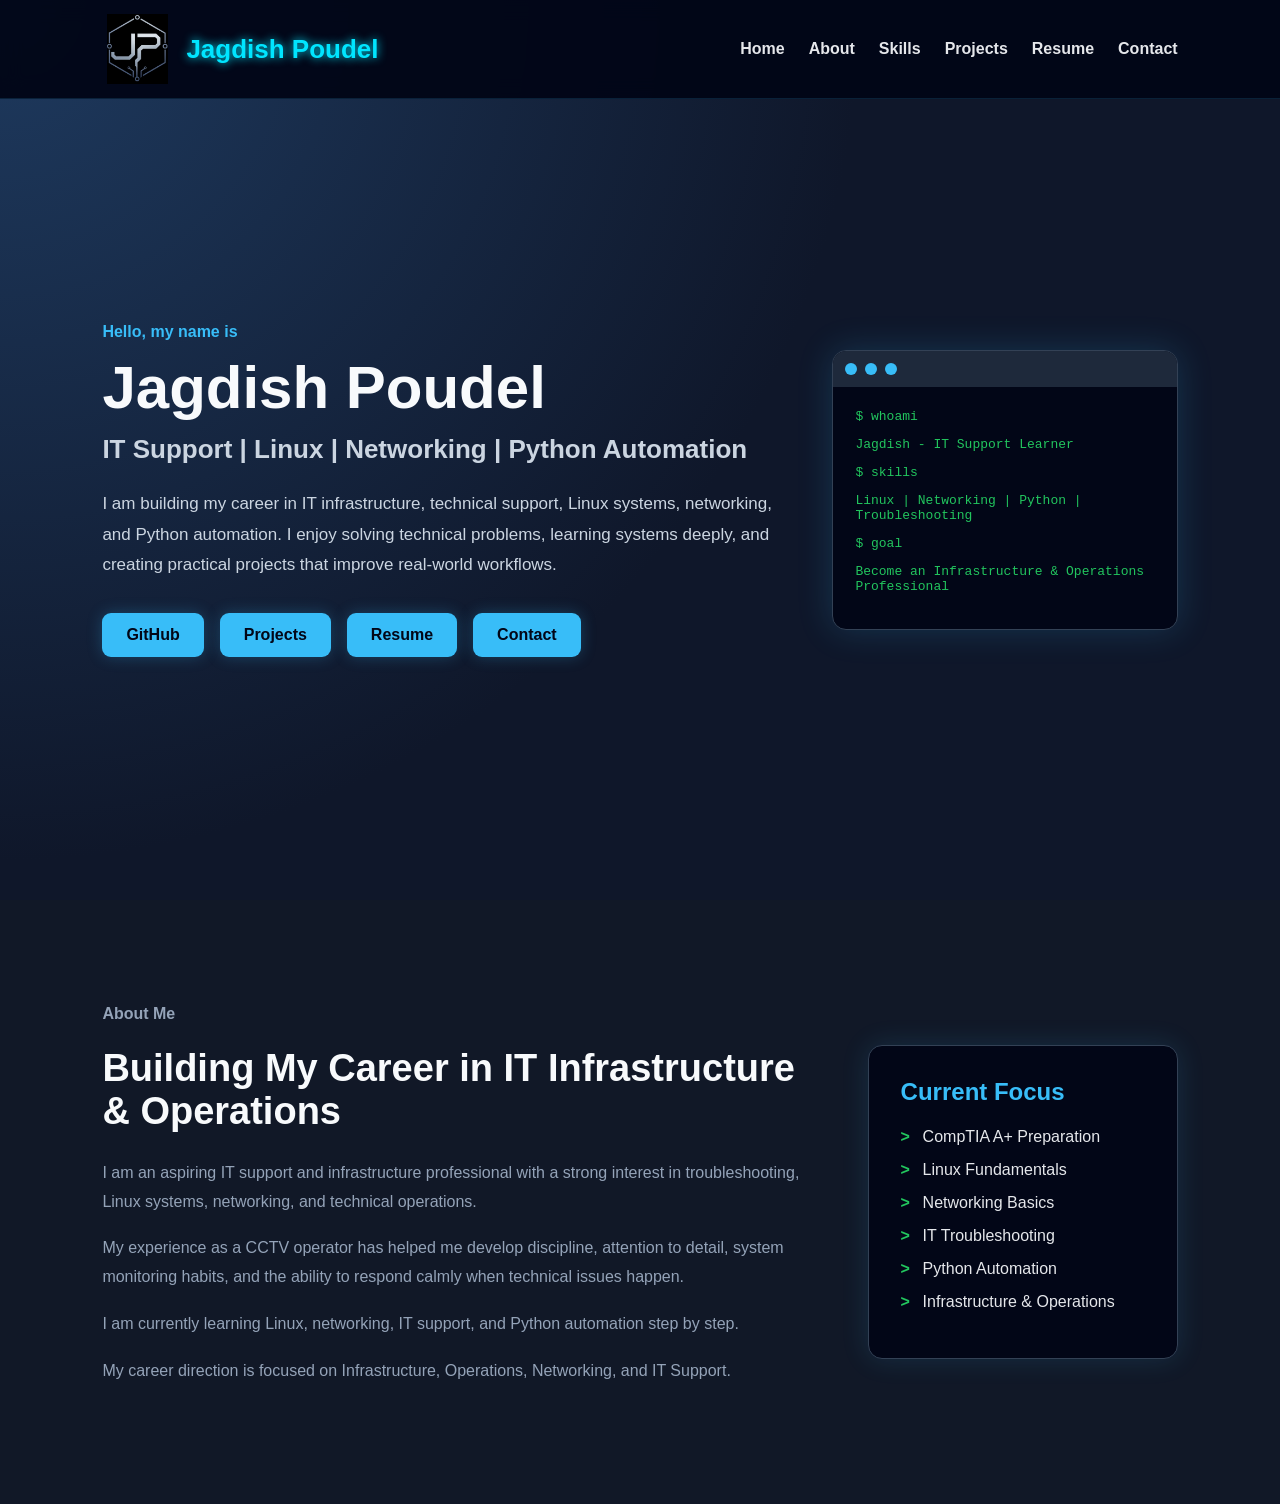
==== index.html @ 4a283068 "2026/05/20 Initial commit of my portfolio." ====
<!DOCTYPE html>
<html lang="en">
<head>
  <meta charset="UTF-8" />
  <meta name="viewport" content="width=device-width, initial-scale=1.0" />
  <title>Jagdish | IT Support & Automation</title>
  <link rel="stylesheet" href="Style.css" />
</head>

<body>

<header class="header">
  <nav class="navbar">

    <a href="#home" class="brand">
      <img src="image/logo.jpeg" alt="Jagdish Poudel logo">
      <span>Jagdish Poudel</span>
    </a>

    <ul class="nav-links">
      <li><a href="#home">Home</a></li>
      <li><a href="#about">About</a></li>
      <li><a href="#skills">Skills</a></li>
      <li><a href="#projects">Projects</a></li>
      <li><a href="#resume">Resume</a></li>
      <li><a href="#contact">Contact</a></li>
    </ul>

  </nav>
</header>

<section id="home" class="hero">

  <div class="hero-content">
    <p class="small-title">Hello, my name is</p>

    <h1>Jagdish Poudel</h1>

    <h2>IT Support | Linux | Networking | Python Automation</h2>

    <p class="intro">
      I am building my career in IT infrastructure, technical support,
      Linux systems, networking, and Python automation. I enjoy solving
      technical problems, learning systems deeply, and creating practical
      projects that improve real-world workflows.
    </p>

    <div class="hero-buttons">
      <a href="https://github.com/freakster101" target="_blank" class="btn">GitHub</a>
      <a href="#projects" class="btn">Projects</a>
      <a href="resume.pdf" target="_blank" class="btn">Resume</a>
      <a href="mailto:jagdishpoudel19@gmail.com" class="btn">Contact</a>
    </div>
  </div>

  <div class="terminal-box">
    <div class="terminal-header">
      <span></span>
      <span></span>
      <span></span>
    </div>

    <div class="terminal-body">
      <p>$ whoami</p>
      <p>Jagdish - IT Support Learner</p>

      <p>$ skills</p>
      <p>Linux | Networking | Python | Troubleshooting</p>

      <p>$ goal</p>
      <p>Become an Infrastructure & Operations Professional</p>
    </div>
  </div>

</section>

<section id="about" class="about">

  <div class="about-container">

    <div class="about-text">
      <p class="section-label">About Me</p>

      <h2>Building My Career in IT Infrastructure & Operations</h2>

      <p>
        I am an aspiring IT support and infrastructure professional with a strong
        interest in troubleshooting, Linux systems, networking, and technical
        operations.
      </p>

      <p>
        My experience as a CCTV operator has helped me develop discipline,
        attention to detail, system monitoring habits, and the ability to respond
        calmly when technical issues happen.
      </p>

      <p>
        I am currently learning Linux, networking, IT support, and Python
        automation step by step.
      </p>

      <p>
        My career direction is focused on Infrastructure, Operations, Networking,
        and IT Support.
      </p>
    </div>

    <div class="about-card">
      <h3>Current Focus</h3>

      <ul>
        <li>CompTIA A+ Preparation</li>
        <li>Linux Fundamentals</li>
        <li>Networking Basics</li>
        <li>IT Troubleshooting</li>
        <li>Python Automation</li>
        <li>Infrastructure & Operations</li>
      </ul>
    </div>

  </div>

</section>

</body>
</html>
---- Style.css ----
* {
  margin: 0;
  padding: 0;
  box-sizing: border-box;
}

html {
  scroll-behavior: smooth;
}

body {
  font-family: Arial, sans-serif;
  background-color: #0f172a;
  color: #e5e7eb;
}

/* Header */
.header {
  width: 100%;
  background-color: rgba(2, 6, 23, 0.95);
  padding: 14px 8%;
  position: fixed;
  top: 0;
  left: 0;
  z-index: 1000;
  backdrop-filter: blur(10px);
  border-bottom: 1px solid rgba(56, 189, 248, 0.15);
}

.navbar {
  display: flex;
  justify-content: space-between;
  align-items: center;
}

/* Brand */
.brand {
  display: flex;
  align-items: center;
  gap: 14px;
  text-decoration: none;
}

.brand img {
  width: 70px;
  height: 70px;
  object-fit: contain;
}

.brand span {
  font-size: 26px;
  font-weight: bold;
  color: #00e5ff;
  text-shadow: 0 0 10px #00e5ff;
}

/* Navigation */
.nav-links {
  list-style: none;
  display: flex;
  gap: 24px;
}

.nav-links a {
  color: #e5e7eb;
  text-decoration: none;
  font-weight: bold;
  transition: 0.3s;
}

.nav-links a:hover {
  color: #38bdf8;
  text-shadow: 0 0 8px #38bdf8;
}

/* Hero */
.hero {
  min-height: 100vh;
  padding: 150px 8% 70px;
  display: flex;
  align-items: center;
  justify-content: space-between;
  gap: 50px;
  background: radial-gradient(circle at top left, #1e3a5f, #0f172a 55%);
}

.hero-content {
  max-width: 680px;
}

.small-title {
  color: #38bdf8;
  margin-bottom: 12px;
  font-weight: bold;
}

.hero-content h1 {
  font-size: 60px;
  margin-bottom: 12px;
  color: #f8fafc;
}

.hero-content h2 {
  font-size: 26px;
  color: #cbd5e1;
  margin-bottom: 24px;
}

.intro {
  line-height: 1.8;
  color: #cbd5e1;
  margin-bottom: 32px;
  font-size: 17px;
}

/* Buttons */
.hero-buttons {
  display: flex;
  gap: 16px;
  flex-wrap: wrap;
}

.btn {
  text-decoration: none;
  color: #020617;
  background-color: #38bdf8;
  padding: 13px 24px;
  border-radius: 9px;
  font-weight: bold;
  transition: 0.3s;
  box-shadow: 0 0 15px rgba(56, 189, 248, 0.25);
}

.btn:hover {
  background-color: #0ea5e9;
  transform: translateY(-3px);
}

/* Terminal */
.terminal-box {
  width: 420px;
  background-color: #020617;
  border: 1px solid #334155;
  border-radius: 14px;
  overflow: hidden;
  box-shadow: 0 0 35px rgba(56, 189, 248, 0.18);
}

.terminal-header {
  background-color: #1e293b;
  padding: 12px;
  display: flex;
  gap: 8px;
}

.terminal-header span {
  width: 12px;
  height: 12px;
  background-color: #38bdf8;
  border-radius: 50%;
}

.terminal-body {
  padding: 22px;
  font-family: monospace;
}

.terminal-body p {
  margin-bottom: 13px;
  color: #22c55e;
}

/* About */
.about {
  padding: 100px 8%;
  background-color: #111827;
}

.about-container {
  display: flex;
  align-items: center;
  justify-content: space-between;
  gap: 55px;
}

.about-text {
  max-width: 720px;
}

.section-label {
  color: #38bdf8;
  font-weight: bold;
  margin-bottom: 12px;
}

.about-text h2 {
  font-size: 38px;
  margin-bottom: 26px;
  color: #f8fafc;
}

.about-text p {
  color: #94a3b8;
  line-height: 1.8;
  margin-bottom: 18px;
}

/* About Card */
.about-card {
  min-width: 310px;
  background-color: #020617;
  border: 1px solid #334155;
  border-radius: 14px;
  padding: 32px;
  box-shadow: 0 0 28px rgba(56, 189, 248, 0.14);
}

.about-card h3 {
  color: #38bdf8;
  margin-bottom: 22px;
  font-size: 24px;
}

.about-card ul {
  list-style: none;
}

.about-card li {
  color: #e5e7eb;
  margin-bottom: 15px;
  padding-left: 22px;
  position: relative;
}

.about-card li::before {
  content: ">";
  position: absolute;
  left: 0;
  color: #22c55e;
  font-weight: bold;
}

/* Mobile */
@media (max-width: 900px) {
  .navbar {
    flex-direction: column;
    gap: 18px;
  }

  .nav-links {
    flex-wrap: wrap;
    justify-content: center;
    gap: 16px;
  }

  .brand {
    flex-direction: column;
    gap: 6px;
  }

  .brand img {
    width: 75px;
    height: 75px;
  }

  .brand span {
    font-size: 24px;
  }

  .hero {
    flex-direction: column;
    text-align: center;
    padding-top: 230px;
  }

  .hero-content h1 {
    font-size: 44px;
  }

  .hero-content h2 {
    font-size: 21px;
  }

  .hero-buttons {
    justify-content: center;
  }

  .terminal-box {
    width: 100%;
  }

  .about-container {
    flex-direction: column;
    text-align: center;
  }

  .about-card {
    width: 100%;
  }

  .about-card li {
    text-align: left;
  }
}
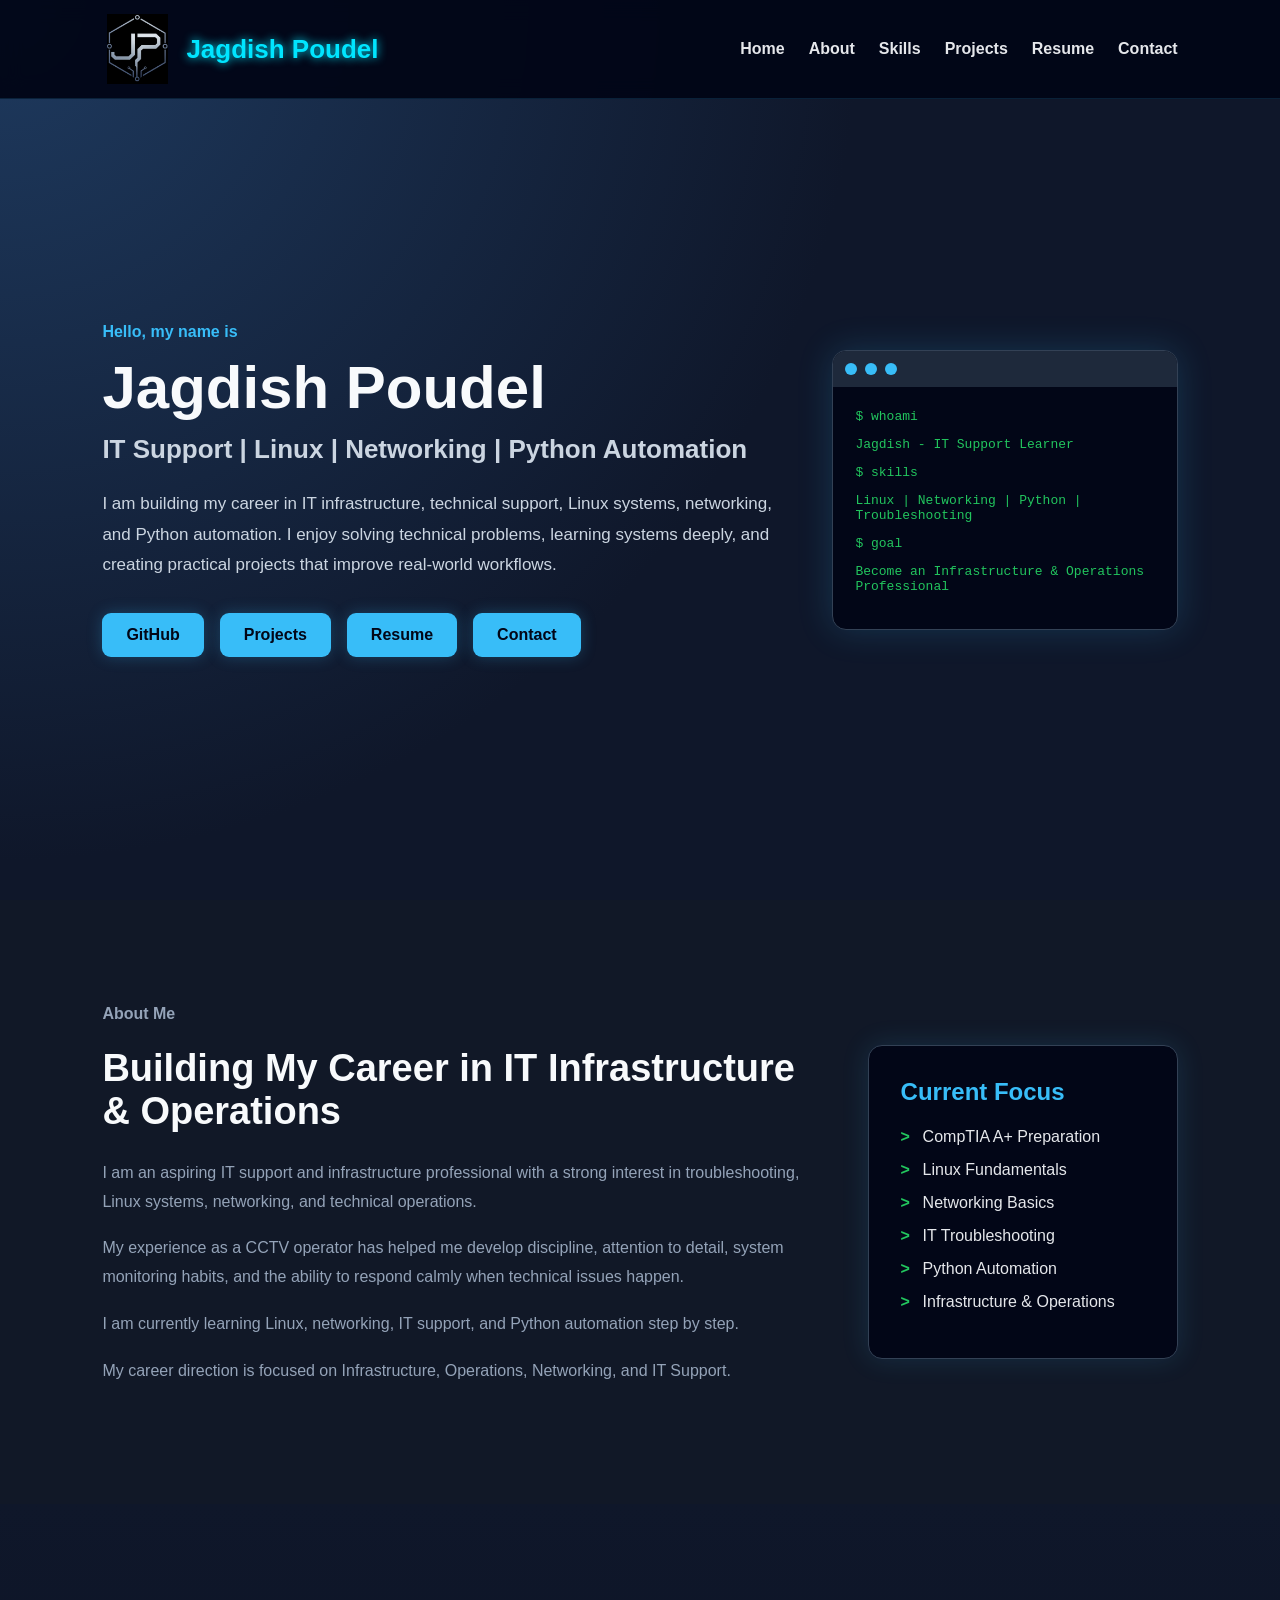
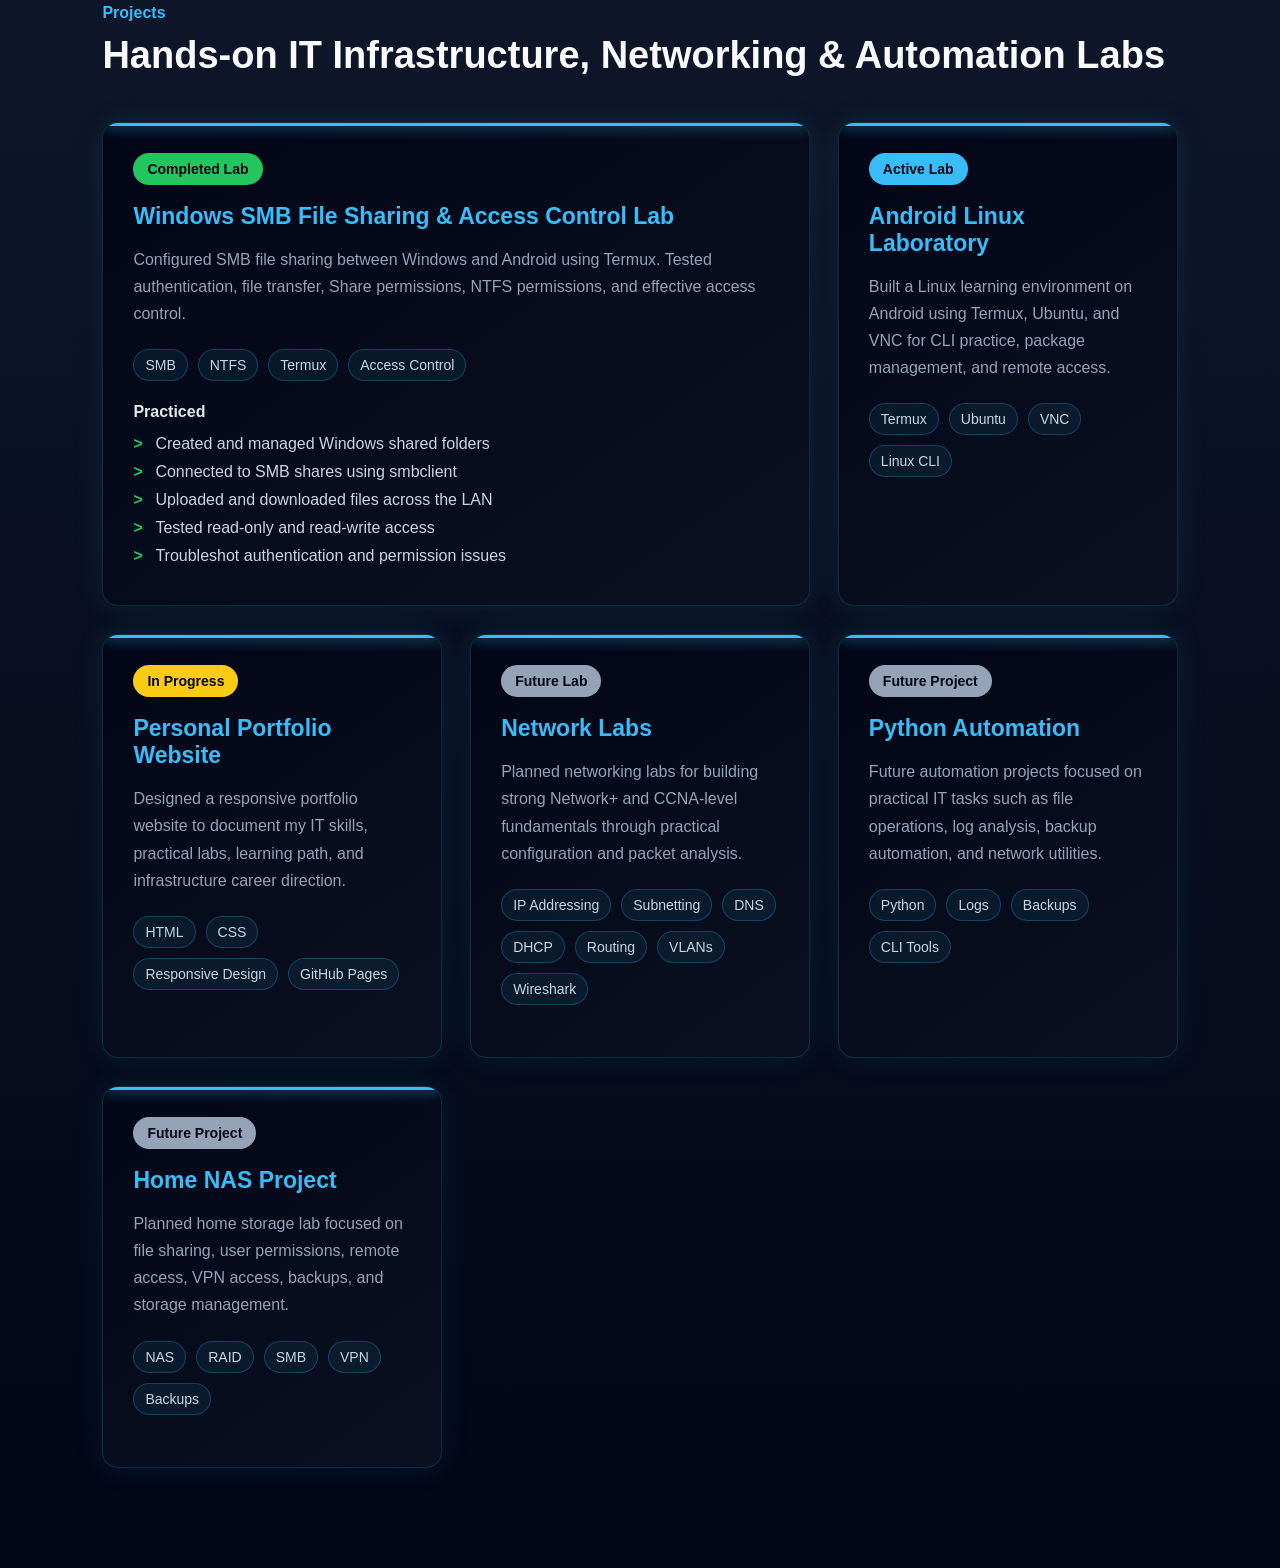
==== commit ab95ec49: "2026/06/02 updated the portfolio by adding project section" ====
--- a/index.html
+++ b/index.html
@@ -123,5 +123,124 @@
 
 </section>
 
+<section id="projects" class="projects">
+  <p class="section-label">Projects</p>
+  <h2>Hands-on IT Infrastructure, Networking & Automation Labs</h2>
+
+  <div class="projects-grid">
+
+    <div class="project-card featured-project">
+      <span class="project-status">Completed Lab</span>
+      <h3>Windows SMB File Sharing & Access Control Lab</h3>
+      <p>
+        Configured SMB file sharing between Windows and Android using Termux.
+        Tested authentication, file transfer, Share permissions, NTFS permissions,
+        and effective access control.
+      </p>
+
+      <div class="project-meta">
+        <span>SMB</span>
+        <span>NTFS</span>
+        <span>Termux</span>
+        <span>Access Control</span>
+      </div>
+
+      <h4>Practiced</h4>
+      <ul>
+        <li>Created and managed Windows shared folders</li>
+        <li>Connected to SMB shares using smbclient</li>
+        <li>Uploaded and downloaded files across the LAN</li>
+        <li>Tested read-only and read-write access</li>
+        <li>Troubleshot authentication and permission issues</li>
+      </ul>
+    </div>
+
+    <div class="project-card">
+      <span class="project-status active">Active Lab</span>
+      <h3>Android Linux Laboratory</h3>
+      <p>
+        Built a Linux learning environment on Android using Termux, Ubuntu,
+        and VNC for CLI practice, package management, and remote access.
+      </p>
+
+      <div class="project-meta">
+        <span>Termux</span>
+        <span>Ubuntu</span>
+        <span>VNC</span>
+        <span>Linux CLI</span>
+      </div>
+    </div>
+
+    <div class="project-card">
+      <span class="project-status progress">In Progress</span>
+      <h3>Personal Portfolio Website</h3>
+      <p>
+        Designed a responsive portfolio website to document my IT skills,
+        practical labs, learning path, and infrastructure career direction.
+      </p>
+
+      <div class="project-meta">
+        <span>HTML</span>
+        <span>CSS</span>
+        <span>Responsive Design</span>
+        <span>GitHub Pages</span>
+      </div>
+    </div>
+
+    <div class="project-card">
+      <span class="project-status future">Future Lab</span>
+      <h3>Network Labs</h3>
+      <p>
+        Planned networking labs for building strong Network+ and CCNA-level
+        fundamentals through practical configuration and packet analysis.
+      </p>
+
+      <div class="project-meta">
+        <span>IP Addressing</span>
+        <span>Subnetting</span>
+        <span>DNS</span>
+        <span>DHCP</span>
+        <span>Routing</span>
+        <span>VLANs</span>
+        <span>Wireshark</span>
+      </div>
+    </div>
+
+    <div class="project-card">
+      <span class="project-status future">Future Project</span>
+      <h3>Python Automation</h3>
+      <p>
+        Future automation projects focused on practical IT tasks such as file
+        operations, log analysis, backup automation, and network utilities.
+      </p>
+
+      <div class="project-meta">
+        <span>Python</span>
+        <span>Logs</span>
+        <span>Backups</span>
+        <span>CLI Tools</span>
+      </div>
+    </div>
+
+    <div class="project-card">
+      <span class="project-status future">Future Project</span>
+      <h3>Home NAS Project</h3>
+      <p>
+        Planned home storage lab focused on file sharing, user permissions,
+        remote access, VPN access, backups, and storage management.
+      </p>
+
+      <div class="project-meta">
+        <span>NAS</span>
+        <span>RAID</span>
+        <span>SMB</span>
+        <span>VPN</span>
+        <span>Backups</span>
+      </div>
+    </div>
+
+  </div>
+</section>
+
 </body>
 </html>
--- a/Style.css
+++ b/Style.css
@@ -239,7 +239,162 @@
   color: #22c55e;
   font-weight: bold;
 }
-
+/* Projects */
+.projects {
+  padding: 100px 8%;
+  background: linear-gradient(180deg, #0f172a, #020617);
+}
+
+.projects h2 {
+  font-size: 38px;
+  color: #f8fafc;
+  margin-bottom: 45px;
+}
+
+.projects-grid {
+  display: grid;
+  grid-template-columns: repeat(3, 1fr);
+  gap: 28px;
+}
+
+.project-card {
+  background: linear-gradient(145deg, #020617, #0b1120);
+  border: 1px solid rgba(56, 189, 248, 0.18);
+  border-radius: 16px;
+  padding: 30px;
+  box-shadow: 0 0 30px rgba(56, 189, 248, 0.10);
+  transition: 0.3s;
+  position: relative;
+  overflow: hidden;
+}
+
+.featured-project {
+  grid-column: span 2;
+}
+
+.project-card::before {
+  content: "";
+  position: absolute;
+  top: 0;
+  left: 0;
+  height: 3px;
+  width: 100%;
+  background: #38bdf8;
+  box-shadow: 0 0 14px #38bdf8;
+}
+
+.project-card:hover {
+  transform: translateY(-6px);
+  border-color: #38bdf8;
+  box-shadow: 0 0 35px rgba(56, 189, 248, 0.24);
+}
+
+.project-card h3 {
+  color: #38bdf8;
+  font-size: 23px;
+  margin: 18px 0 16px;
+}
+
+.project-card p {
+  color: #94a3b8;
+  line-height: 1.7;
+  margin-bottom: 22px;
+}
+
+.project-card h4 {
+  color: #e5e7eb;
+  margin-bottom: 14px;
+}
+
+.project-card ul {
+  list-style: none;
+}
+
+.project-card li {
+  color: #cbd5e1;
+  margin-bottom: 10px;
+  padding-left: 22px;
+  position: relative;
+}
+
+.project-card li::before {
+  content: ">";
+  position: absolute;
+  left: 0;
+  color: #22c55e;
+  font-weight: bold;
+}
+
+.project-meta {
+  display: flex;
+  flex-wrap: wrap;
+  gap: 10px;
+  margin-bottom: 22px;
+}
+
+.project-meta span {
+  color: #cbd5e1;
+  border: 1px solid rgba(56, 189, 248, 0.25);
+  background-color: rgba(56, 189, 248, 0.08);
+  padding: 7px 11px;
+  border-radius: 20px;
+  font-size: 14px;
+}
+
+.project-status {
+  display: inline-block;
+  color: #020617;
+  background: #22c55e;
+  padding: 8px 14px;
+  border-radius: 20px;
+  font-size: 14px;
+  font-weight: bold;
+}
+
+.project-status.active {
+  background: #38bdf8;
+}
+
+.project-status.progress {
+  background: #facc15;
+}
+
+.project-status.future {
+  background: #94a3b8;
+}
+
+/* Project Mobile */
+@media (max-width: 1000px) {
+  .projects-grid {
+    grid-template-columns: repeat(2, 1fr);
+  }
+
+  .featured-project {
+    grid-column: span 2;
+  }
+}
+
+@media (max-width: 700px) {
+  .projects {
+    text-align: center;
+  }
+
+  .projects-grid {
+    grid-template-columns: 1fr;
+  }
+
+  .featured-project {
+    grid-column: span 1;
+  }
+
+  .project-meta {
+    justify-content: center;
+  }
+
+  .project-card li {
+    text-align: left;
+  }
+}
 /* Mobile */
 @media (max-width: 900px) {
   .navbar {
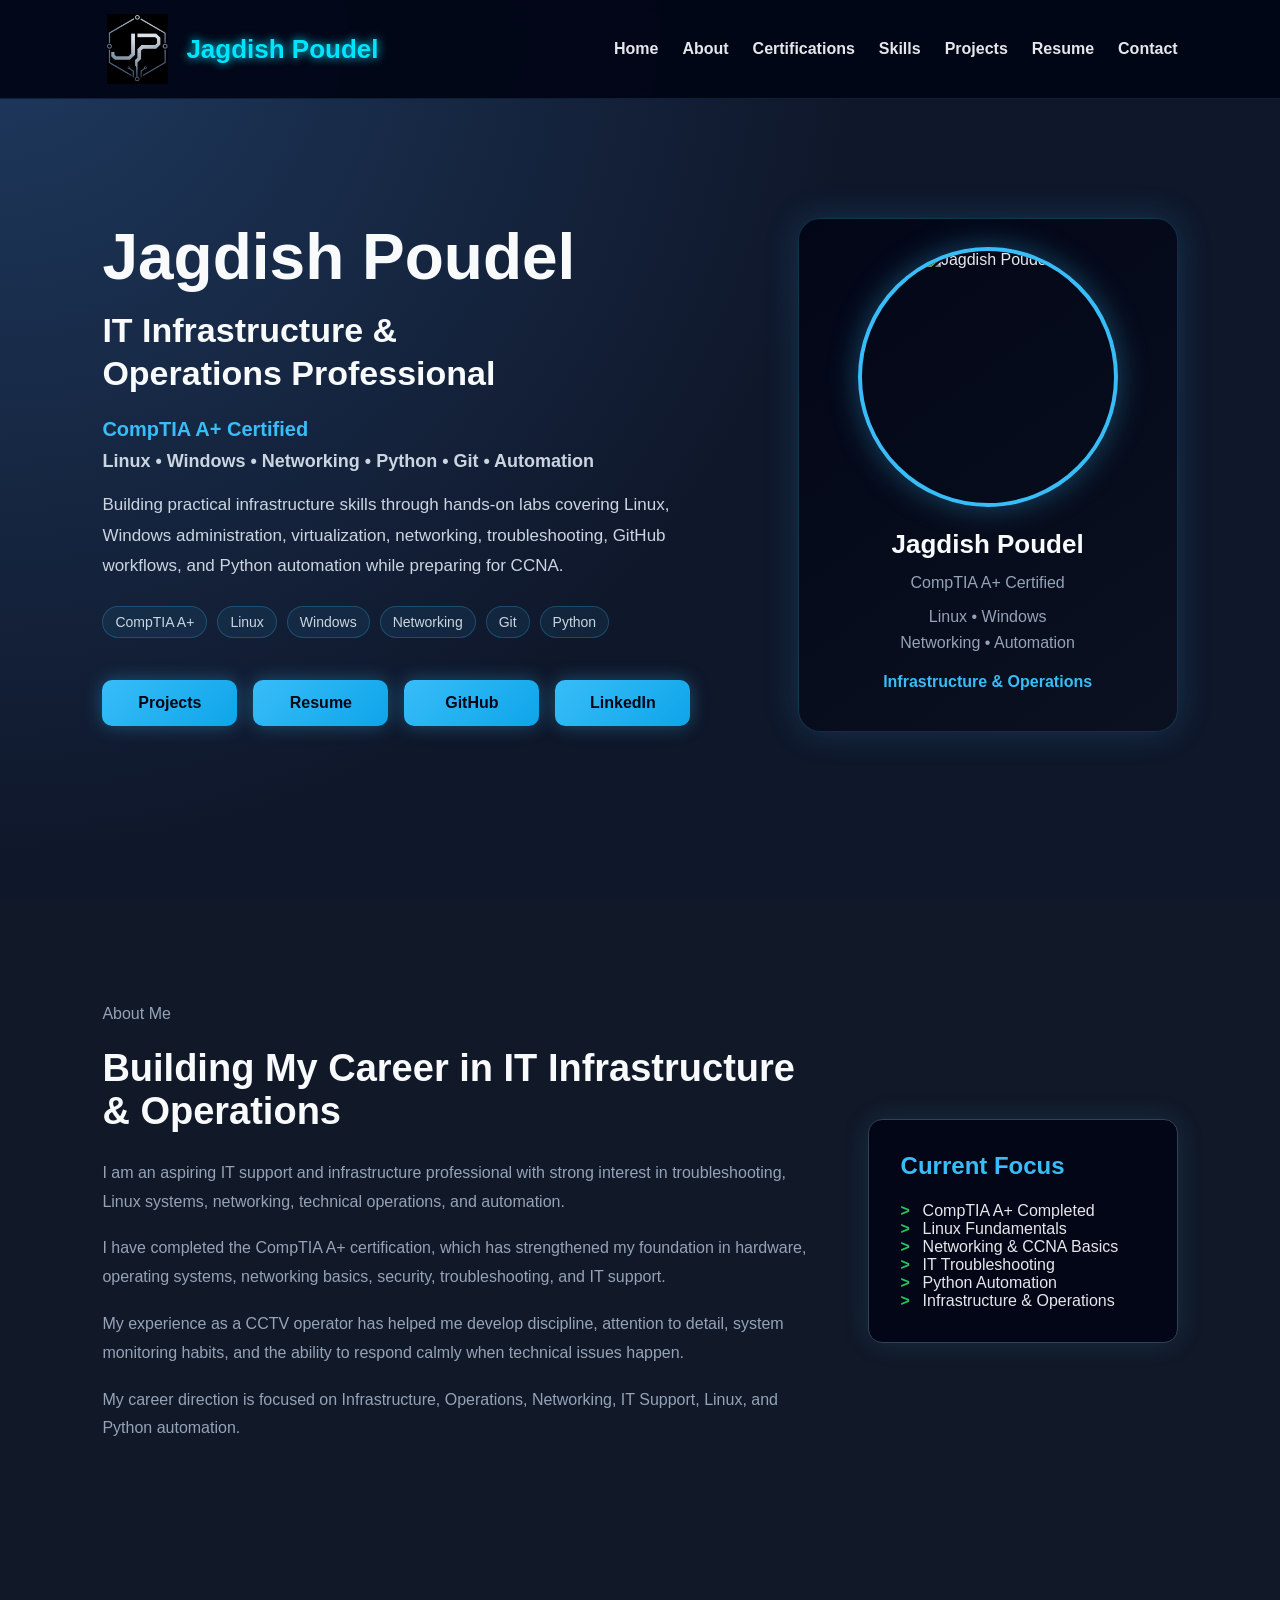
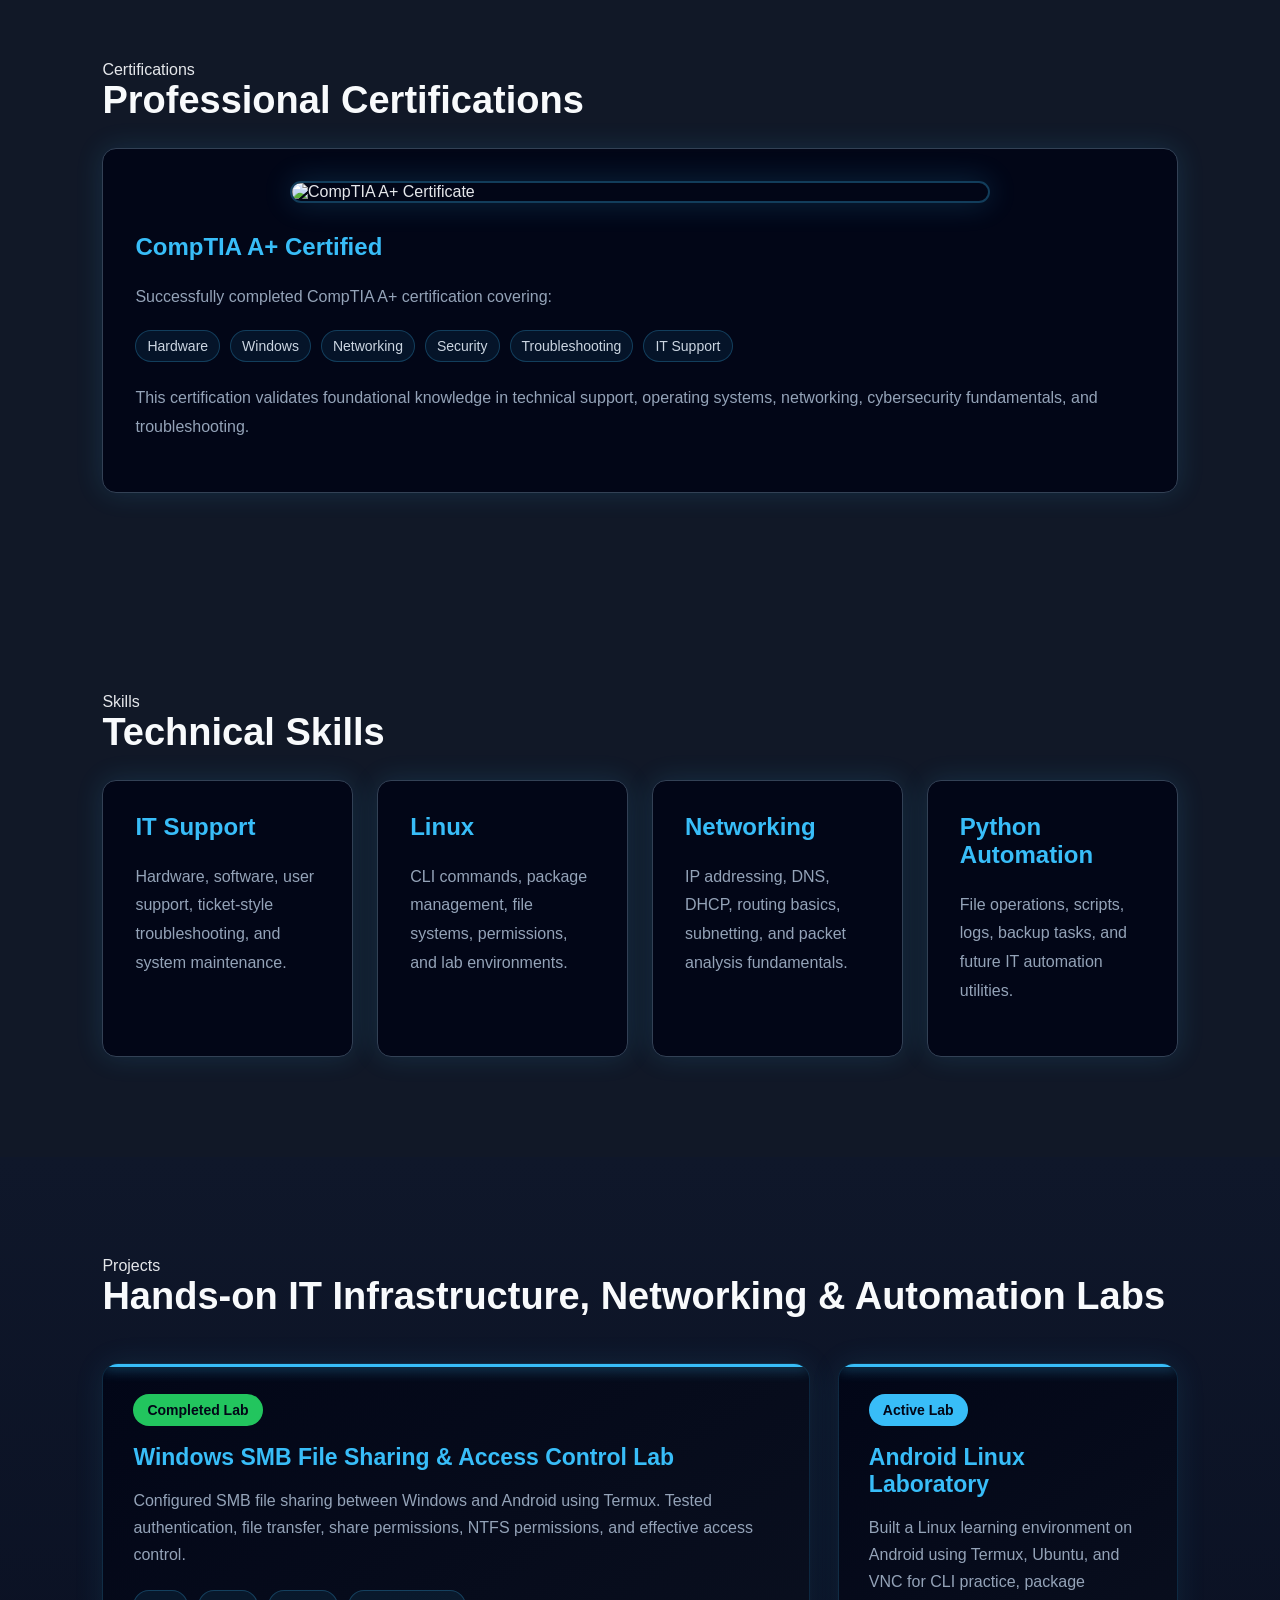
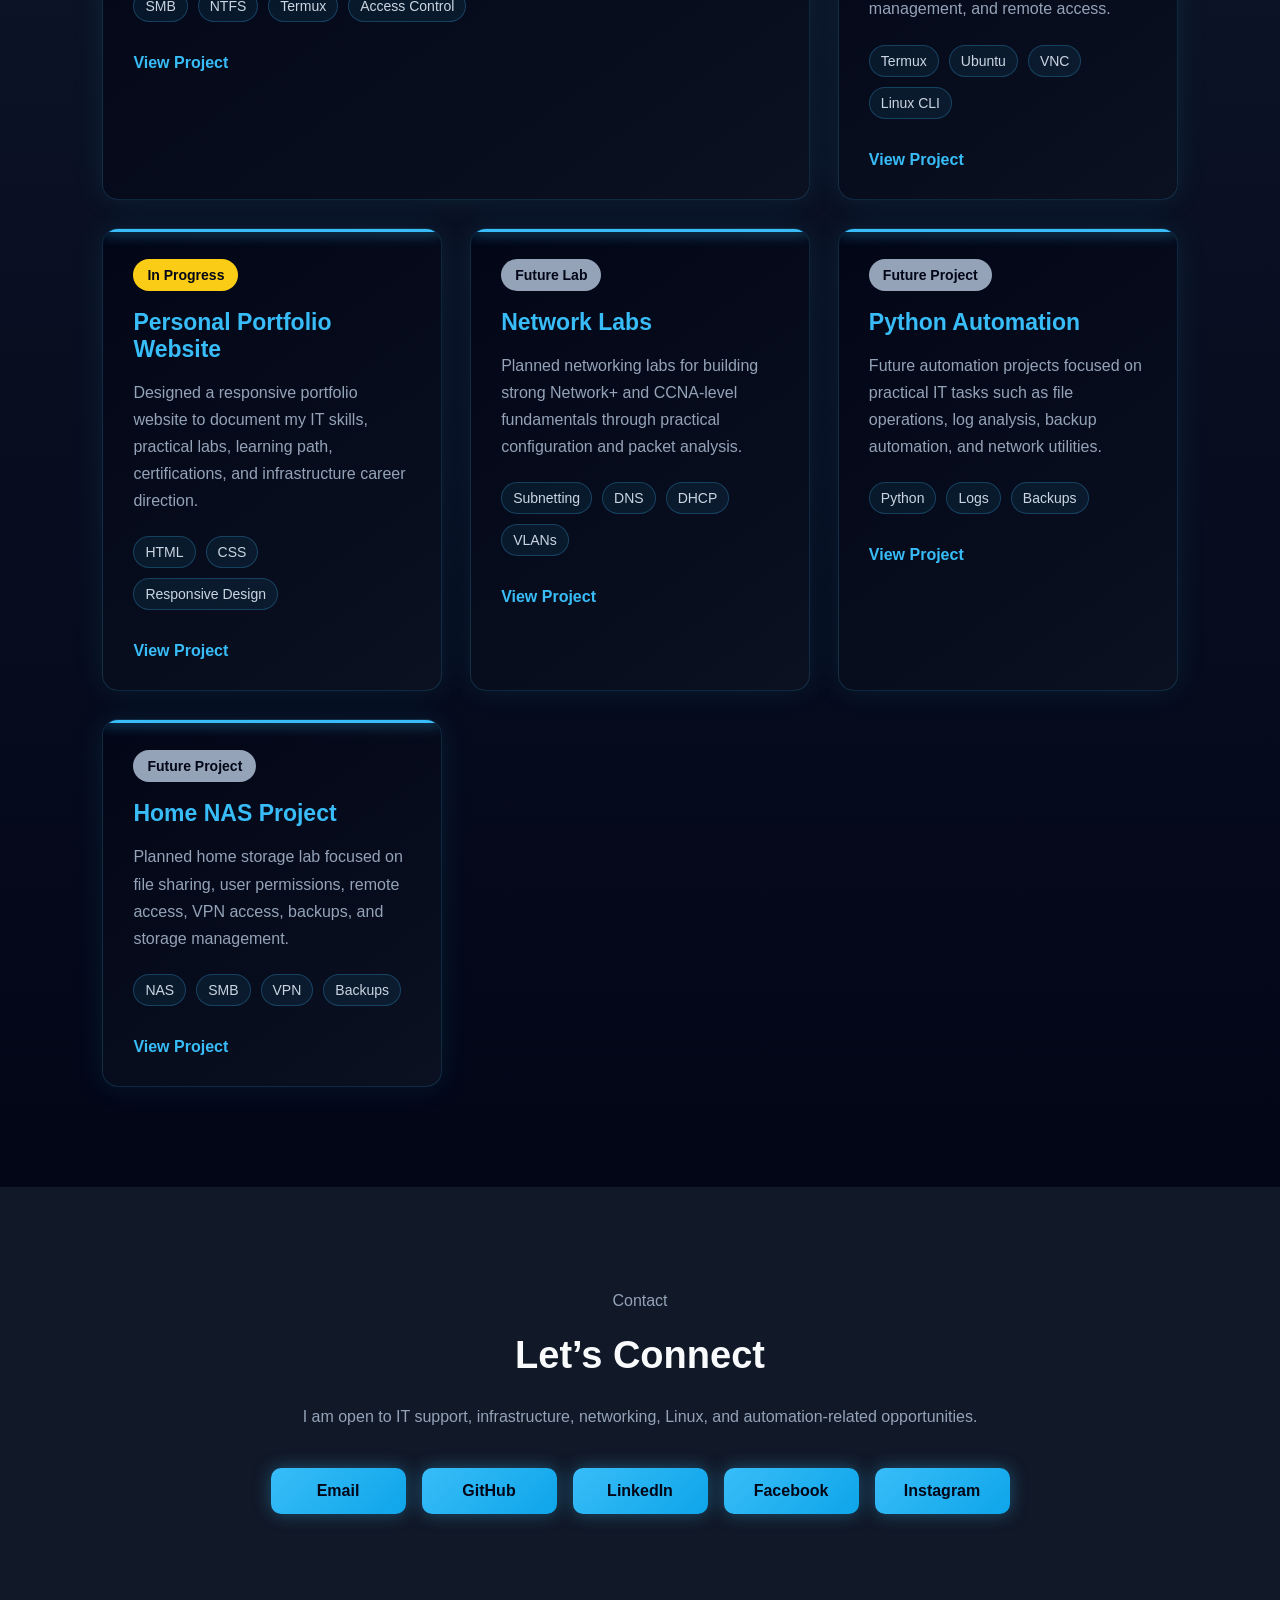
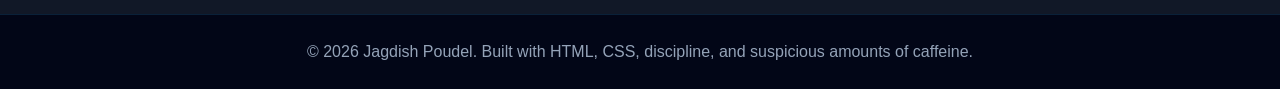
==== commit 760b7c0b: "Edited the Project Section and hero section" ====
--- a/index.html
+++ b/index.html
@@ -1,246 +1,356 @@
-<!DOCTYPE html>
-<html lang="en">
-<head>
-  <meta charset="UTF-8" />
-  <meta name="viewport" content="width=device-width, initial-scale=1.0" />
-  <title>Jagdish | IT Support & Automation</title>
-  <link rel="stylesheet" href="Style.css" />
-</head>
-
-<body>
-
-<header class="header">
-  <nav class="navbar">
-
-    <a href="#home" class="brand">
-      <img src="image/logo.jpeg" alt="Jagdish Poudel logo">
-      <span>Jagdish Poudel</span>
-    </a>
-
-    <ul class="nav-links">
-      <li><a href="#home">Home</a></li>
-      <li><a href="#about">About</a></li>
-      <li><a href="#skills">Skills</a></li>
-      <li><a href="#projects">Projects</a></li>
-      <li><a href="#resume">Resume</a></li>
-      <li><a href="#contact">Contact</a></li>
-    </ul>
-
-  </nav>
-</header>
-
-<section id="home" class="hero">
-
-  <div class="hero-content">
-    <p class="small-title">Hello, my name is</p>
-
-    <h1>Jagdish Poudel</h1>
-
-    <h2>IT Support | Linux | Networking | Python Automation</h2>
-
-    <p class="intro">
-      I am building my career in IT infrastructure, technical support,
-      Linux systems, networking, and Python automation. I enjoy solving
-      technical problems, learning systems deeply, and creating practical
-      projects that improve real-world workflows.
-    </p>
-
-    <div class="hero-buttons">
-      <a href="https://github.com/freakster101" target="_blank" class="btn">GitHub</a>
-      <a href="#projects" class="btn">Projects</a>
-      <a href="resume.pdf" target="_blank" class="btn">Resume</a>
-      <a href="mailto:jagdishpoudel19@gmail.com" class="btn">Contact</a>
-    </div>
-  </div>
-
-  <div class="terminal-box">
-    <div class="terminal-header">
-      <span></span>
-      <span></span>
-      <span></span>
-    </div>
-
-    <div class="terminal-body">
-      <p>$ whoami</p>
-      <p>Jagdish - IT Support Learner</p>
-
-      <p>$ skills</p>
-      <p>Linux | Networking | Python | Troubleshooting</p>
-
-      <p>$ goal</p>
-      <p>Become an Infrastructure & Operations Professional</p>
-    </div>
-  </div>
-
-</section>
-
-<section id="about" class="about">
-
-  <div class="about-container">
-
-    <div class="about-text">
-      <p class="section-label">About Me</p>
-
-      <h2>Building My Career in IT Infrastructure & Operations</h2>
-
-      <p>
-        I am an aspiring IT support and infrastructure professional with a strong
-        interest in troubleshooting, Linux systems, networking, and technical
-        operations.
-      </p>
-
-      <p>
-        My experience as a CCTV operator has helped me develop discipline,
-        attention to detail, system monitoring habits, and the ability to respond
-        calmly when technical issues happen.
-      </p>
-
-      <p>
-        I am currently learning Linux, networking, IT support, and Python
-        automation step by step.
-      </p>
-
-      <p>
-        My career direction is focused on Infrastructure, Operations, Networking,
-        and IT Support.
-      </p>
-    </div>
-
-    <div class="about-card">
-      <h3>Current Focus</h3>
-
-      <ul>
-        <li>CompTIA A+ Preparation</li>
-        <li>Linux Fundamentals</li>
-        <li>Networking Basics</li>
-        <li>IT Troubleshooting</li>
-        <li>Python Automation</li>
-        <li>Infrastructure & Operations</li>
-      </ul>
-    </div>
-
-  </div>
-
-</section>
-
-<section id="projects" class="projects">
-  <p class="section-label">Projects</p>
-  <h2>Hands-on IT Infrastructure, Networking & Automation Labs</h2>
-
-  <div class="projects-grid">
-
-    <div class="project-card featured-project">
-      <span class="project-status">Completed Lab</span>
-      <h3>Windows SMB File Sharing & Access Control Lab</h3>
-      <p>
-        Configured SMB file sharing between Windows and Android using Termux.
-        Tested authentication, file transfer, Share permissions, NTFS permissions,
-        and effective access control.
-      </p>
-
-      <div class="project-meta">
-        <span>SMB</span>
-        <span>NTFS</span>
-        <span>Termux</span>
-        <span>Access Control</span>
-      </div>
-
-      <h4>Practiced</h4>
-      <ul>
-        <li>Created and managed Windows shared folders</li>
-        <li>Connected to SMB shares using smbclient</li>
-        <li>Uploaded and downloaded files across the LAN</li>
-        <li>Tested read-only and read-write access</li>
-        <li>Troubleshot authentication and permission issues</li>
-      </ul>
-    </div>
-
-    <div class="project-card">
-      <span class="project-status active">Active Lab</span>
-      <h3>Android Linux Laboratory</h3>
-      <p>
-        Built a Linux learning environment on Android using Termux, Ubuntu,
-        and VNC for CLI practice, package management, and remote access.
-      </p>
-
-      <div class="project-meta">
-        <span>Termux</span>
-        <span>Ubuntu</span>
-        <span>VNC</span>
-        <span>Linux CLI</span>
-      </div>
-    </div>
-
-    <div class="project-card">
-      <span class="project-status progress">In Progress</span>
-      <h3>Personal Portfolio Website</h3>
-      <p>
-        Designed a responsive portfolio website to document my IT skills,
-        practical labs, learning path, and infrastructure career direction.
-      </p>
-
-      <div class="project-meta">
-        <span>HTML</span>
-        <span>CSS</span>
-        <span>Responsive Design</span>
-        <span>GitHub Pages</span>
-      </div>
-    </div>
-
-    <div class="project-card">
-      <span class="project-status future">Future Lab</span>
-      <h3>Network Labs</h3>
-      <p>
-        Planned networking labs for building strong Network+ and CCNA-level
-        fundamentals through practical configuration and packet analysis.
-      </p>
-
-      <div class="project-meta">
-        <span>IP Addressing</span>
-        <span>Subnetting</span>
-        <span>DNS</span>
-        <span>DHCP</span>
-        <span>Routing</span>
-        <span>VLANs</span>
-        <span>Wireshark</span>
-      </div>
-    </div>
-
-    <div class="project-card">
-      <span class="project-status future">Future Project</span>
-      <h3>Python Automation</h3>
-      <p>
-        Future automation projects focused on practical IT tasks such as file
-        operations, log analysis, backup automation, and network utilities.
-      </p>
-
-      <div class="project-meta">
-        <span>Python</span>
-        <span>Logs</span>
-        <span>Backups</span>
-        <span>CLI Tools</span>
-      </div>
-    </div>
-
-    <div class="project-card">
-      <span class="project-status future">Future Project</span>
-      <h3>Home NAS Project</h3>
-      <p>
-        Planned home storage lab focused on file sharing, user permissions,
-        remote access, VPN access, backups, and storage management.
-      </p>
-
-      <div class="project-meta">
-        <span>NAS</span>
-        <span>RAID</span>
-        <span>SMB</span>
-        <span>VPN</span>
-        <span>Backups</span>
-      </div>
-    </div>
-
-  </div>
-</section>
-
-</body>
+<!DOCTYPE html>
+<html lang="en">
+<head>
+  <meta charset="UTF-8" />
+  <meta name="viewport" content="width=device-width, initial-scale=1.0" />
+  <title>Jagdish Poudel | IT Support & Automation</title>
+  <link rel="stylesheet" href="./style.css" />
+</head>
+
+<body>
+
+<header class="header">
+  <nav class="navbar">
+    <a href="index.html" class="brand">
+      <img src="image/logo.jpeg" alt="Jagdish Poudel logo">
+      <span>Jagdish Poudel</span>
+    </a>
+
+    <ul class="nav-links">
+      <li><a href="#home">Home</a></li>
+      <li><a href="#about">About</a></li>
+      <li><a href="#certifications">Certifications</a></li>
+      <li><a href="#skills">Skills</a></li>
+      <li><a href="#projects">Projects</a></li>
+      <li><a href="resume.pdf" target="_blank">Resume</a></li>
+      <li><a href="#contact">Contact</a></li>
+    </ul>
+  </nav>
+</header>
+
+<section id="home" class="hero">
+  <div class="hero-content">
+
+    <div class="hero-text">
+      <h1>Jagdish Poudel</h1>
+
+      <h2>
+        IT Infrastructure &amp;<br>
+        Operations Professional
+      </h2>
+
+      <p class="hero-certification">
+        CompTIA A+ Certified
+      </p>
+
+      <p class="hero-focus">
+        Linux • Windows • Networking • Python • Git • Automation
+      </p>
+
+      <p class="hero-description">
+        Building practical infrastructure skills through hands-on labs covering
+        Linux, Windows administration, virtualization, networking, troubleshooting,
+        GitHub workflows, and Python automation while preparing for CCNA.
+      </p>
+
+      <div class="hero-badges">
+        <span>CompTIA A+</span>
+        <span>Linux</span>
+        <span>Windows</span>
+        <span>Networking</span>
+        <span>Git</span>
+        <span>Python</span>
+      </div>
+
+      <div class="hero-buttons">
+        <a href="#projects" class="btn primary-btn">Projects</a>
+        <a href="#resume" class="btn resume-btn">Resume</a>
+        <a href="https://github.com/freakster101" target="_blank" class="btn">GitHub</a>
+        <a href="https://www.linkedin.com/in/jagdishpoudel" target="_blank" class="btn">LinkedIn</a>
+      </div>
+    </div>
+
+    <div class="hero-card">
+      <div class="profile-image-wrapper">
+        <img src="image/profile.jpg" alt="Jagdish Poudel" class="profile-image">
+      </div>
+
+      <h3>Jagdish Poudel</h3>
+
+      <p>CompTIA A+ Certified</p>
+
+      <p>
+        Linux • Windows<br>
+        Networking • Automation
+      </p>
+
+      <p class="career-label">
+        Infrastructure &amp; Operations
+      </p>
+    </div>
+
+  </div>
+</section>
+
+<section id="about" class="about">
+  <div class="about-container">
+    <div class="about-text">
+      <p class="section-label">About Me</p>
+
+      <h2>Building My Career in IT Infrastructure & Operations</h2>
+
+      <p>
+        I am an aspiring IT support and infrastructure professional with strong
+        interest in troubleshooting, Linux systems, networking, technical operations,
+        and automation.
+      </p>
+
+      <p>
+        I have completed the CompTIA A+ certification, which has strengthened my
+        foundation in hardware, operating systems, networking basics, security,
+        troubleshooting, and IT support.
+      </p>
+
+      <p>
+        My experience as a CCTV operator has helped me develop discipline,
+        attention to detail, system monitoring habits, and the ability to respond
+        calmly when technical issues happen.
+      </p>
+
+      <p>
+        My career direction is focused on Infrastructure, Operations, Networking,
+        IT Support, Linux, and Python automation.
+      </p>
+    </div>
+
+    <div class="about-card">
+      <h3>Current Focus</h3>
+
+      <ul>
+        <li>CompTIA A+ Completed</li>
+        <li>Linux Fundamentals</li>
+        <li>Networking & CCNA Basics</li>
+        <li>IT Troubleshooting</li>
+        <li>Python Automation</li>
+        <li>Infrastructure & Operations</li>
+      </ul>
+    </div>
+  </div>
+</section>
+
+<section id="certifications" class="certifications">
+
+    <p class="section-label">Certifications</p>
+
+    <h2>Professional Certifications</h2>
+
+    <div class="cert-card">
+
+        <img
+            src="image/comptia-a-plus-certificate.jpg"
+            alt="CompTIA A+ Certificate"
+            class="certificate-image"
+        >
+
+        <h3>CompTIA A+ Certified</h3>
+
+        <p>
+            Successfully completed CompTIA A+ certification covering:
+        </p>
+
+        <div class="project-meta">
+            <span>Hardware</span>
+            <span>Windows</span>
+            <span>Networking</span>
+            <span>Security</span>
+            <span>Troubleshooting</span>
+            <span>IT Support</span>
+        </div>
+
+        <p>
+            This certification validates foundational knowledge in
+            technical support, operating systems, networking,
+            cybersecurity fundamentals, and troubleshooting.
+        </p>
+
+    </div>
+
+</section>
+
+<section id="skills" class="skills">
+  <p class="section-label">Skills</p>
+  <h2>Technical Skills</h2>
+
+  <div class="skills-grid">
+    <div class="skill-card">
+      <h3>IT Support</h3>
+      <p>Hardware, software, user support, ticket-style troubleshooting, and system maintenance.</p>
+    </div>
+
+    <div class="skill-card">
+      <h3>Linux</h3>
+      <p>CLI commands, package management, file systems, permissions, and lab environments.</p>
+    </div>
+
+    <div class="skill-card">
+      <h3>Networking</h3>
+      <p>IP addressing, DNS, DHCP, routing basics, subnetting, and packet analysis fundamentals.</p>
+    </div>
+
+    <div class="skill-card">
+      <h3>Python Automation</h3>
+      <p>File operations, scripts, logs, backup tasks, and future IT automation utilities.</p>
+    </div>
+  </div>
+</section>
+
+<section id="projects" class="projects">
+  <p class="section-label">Projects</p>
+  <h2>Hands-on IT Infrastructure, Networking & Automation Labs</h2>
+
+  <div class="projects-grid">
+
+    <div class="project-card featured-project">
+      <span class="project-status">Completed Lab</span>
+      <h3>Windows SMB File Sharing & Access Control Lab</h3>
+      <p>
+        Configured SMB file sharing between Windows and Android using Termux.
+        Tested authentication, file transfer, share permissions, NTFS permissions,
+        and effective access control.
+      </p>
+      <div class="project-meta">
+        <span>SMB</span>
+        <span>NTFS</span>
+        <span>Termux</span>
+        <span>Access Control</span>
+      </div>
+      <a href="projects/smb-file-sharing.html" class="project-link">View Project</a>
+    </div>
+
+    <div class="project-card">
+      <span class="project-status active">Active Lab</span>
+      <h3>Android Linux Laboratory</h3>
+      <p>
+        Built a Linux learning environment on Android using Termux, Ubuntu,
+        and VNC for CLI practice, package management, and remote access.
+      </p>
+      <div class="project-meta">
+        <span>Termux</span>
+        <span>Ubuntu</span>
+        <span>VNC</span>
+        <span>Linux CLI</span>
+      </div>
+      <a href="projects/android-linux-lab.html" class="project-link">View Project</a>
+    </div>
+
+    <div class="project-card">
+      <span class="project-status progress">In Progress</span>
+      <h3>Personal Portfolio Website</h3>
+      <p>
+        Designed a responsive portfolio website to document my IT skills,
+        practical labs, learning path, certifications, and infrastructure career direction.
+      </p>
+      <div class="project-meta">
+        <span>HTML</span>
+        <span>CSS</span>
+        <span>Responsive Design</span>
+      </div>
+      <a href="projects/portfolio-website.html" class="project-link">View Project</a>
+    </div>
+
+    <div class="project-card">
+      <span class="project-status future">Future Lab</span>
+      <h3>Network Labs</h3>
+      <p>
+        Planned networking labs for building strong Network+ and CCNA-level
+        fundamentals through practical configuration and packet analysis.
+      </p>
+      <div class="project-meta">
+        <span>Subnetting</span>
+        <span>DNS</span>
+        <span>DHCP</span>
+        <span>VLANs</span>
+      </div>
+      <a href="projects/network-labs.html" class="project-link">View Project</a>
+    </div>
+
+    <div class="project-card">
+      <span class="project-status future">Future Project</span>
+      <h3>Python Automation</h3>
+      <p>
+        Future automation projects focused on practical IT tasks such as file
+        operations, log analysis, backup automation, and network utilities.
+      </p>
+      <div class="project-meta">
+        <span>Python</span>
+        <span>Logs</span>
+        <span>Backups</span>
+      </div>
+      <a href="projects/python-automation.html" class="project-link">View Project</a>
+    </div>
+
+    <div class="project-card">
+      <span class="project-status future">Future Project</span>
+      <h3>Home NAS Project</h3>
+      <p>
+        Planned home storage lab focused on file sharing, user permissions,
+        remote access, VPN access, backups, and storage management.
+      </p>
+      <div class="project-meta">
+        <span>NAS</span>
+        <span>SMB</span>
+        <span>VPN</span>
+        <span>Backups</span>
+      </div>
+      <a href="projects/home-nas-project.html" class="project-link">View Project</a>
+    </div>
+
+  </div>
+</section>
+
+<section id="contact" class="contact">
+  <p class="section-label">Contact</p>
+  <h2>Let’s Connect</h2>
+  <p>
+    I am open to IT support, infrastructure, networking, Linux, and automation-related opportunities.
+  </p>
+
+  <div class="hero-buttons contact-buttons">
+
+    <a href="mailto:jagdishpoudel19@gmail.com" class="btn">
+        Email
+    </a>
+
+    <a href="https://github.com/freakster101"
+       target="_blank"
+       class="btn">
+        GitHub
+    </a>
+
+    <a href="https://www.linkedin.com/in/jagdishpoudel/"
+       target="_blank"
+       class="btn linkedin-btn">
+        LinkedIn
+    </a>
+
+    <a href="https://www.facebook.com/poudel.jagdish/"
+       target="_blank"
+       class="btn facebook-btn">
+        Facebook
+    </a>
+
+    <a href="https://www.instagram.com/jagdispoudel/"
+       target="_blank"
+       class="btn instagram-btn">
+        Instagram
+    </a>
+
+</div>
+</section>
+
+<footer class="footer">
+  <p>© 2026 Jagdish Poudel. Built with HTML, CSS, discipline, and suspicious amounts of caffeine.</p>
+</footer>
+
+</body>
 </html>
--- a/style.css
+++ b/style.css
@@ -0,0 +1,727 @@
+* {
+  margin: 0;
+  padding: 0;
+  box-sizing: border-box;
+}
+
+html {
+  scroll-behavior: smooth;
+}
+
+body {
+  font-family: Arial, sans-serif;
+  background-color: #0f172a;
+  color: #e5e7eb;
+}
+
+.header {
+  width: 100%;
+  background-color: rgba(2, 6, 23, 0.95);
+  padding: 14px 8%;
+  position: fixed;
+  top: 0;
+  left: 0;
+  z-index: 1000;
+  backdrop-filter: blur(10px);
+  border-bottom: 1px solid rgba(56, 189, 248, 0.15);
+}
+
+.navbar {
+  display: flex;
+  justify-content: space-between;
+  align-items: center;
+}
+
+.brand {
+  display: flex;
+  align-items: center;
+  gap: 14px;
+  text-decoration: none;
+}
+
+.brand img {
+  width: 70px;
+  height: 70px;
+  object-fit: contain;
+}
+
+.brand span {
+  font-size: 26px;
+  font-weight: bold;
+  color: #00e5ff;
+  text-shadow: 0 0 10px #00e5ff;
+}
+
+.nav-links {
+  list-style: none;
+  display: flex;
+  gap: 24px;
+}
+
+.nav-links a {
+  color: #e5e7eb;
+  text-decoration: none;
+  font-weight: bold;
+  transition: 0.3s;
+}
+
+.nav-links a:hover {
+  color: #38bdf8;
+  text-shadow: 0 0 8px #38bdf8;
+}
+
+/* ==========================
+   Hero Section
+========================== */
+
+.hero {
+  min-height: 100vh;
+  padding: 130px 8% 80px;
+  display: flex;
+  align-items: center;
+  justify-content: center;
+  background: radial-gradient(circle at top left, #1e3a5f, #0f172a 55%);
+}
+
+.hero-content {
+  width: 100%;
+  max-width: 1250px;
+  display: grid;
+  grid-template-columns: 1.2fr 0.8fr;
+  align-items: center;
+  gap: 60px;
+}
+
+.hero-text h1 {
+  font-size: 64px;
+  line-height: 1.05;
+  margin-bottom: 18px;
+  color: #f8fafc;
+}
+
+.hero-text h2 {
+  font-size: 34px;
+  line-height: 1.25;
+  color: #f8fafc;
+  margin-bottom: 24px;
+}
+
+.hero-certification {
+  display: inline-block;
+  color: #38bdf8;
+  font-size: 20px;
+  font-weight: bold;
+  margin-bottom: 10px;
+}
+
+.hero-focus {
+  color: #cbd5e1;
+  font-size: 18px;
+  font-weight: bold;
+  margin-bottom: 18px;
+}
+
+.hero-description {
+  max-width: 620px;
+  color: #cbd5e1;
+  line-height: 1.8;
+  font-size: 17px;
+  margin-bottom: 24px;
+}
+
+.hero-badges {
+  display: flex;
+  flex-wrap: wrap;
+  gap: 10px;
+  margin-bottom: 34px;
+}
+
+.hero-badges span {
+  color: #cbd5e1;
+  border: 1px solid rgba(56, 189, 248, 0.25);
+  background-color: rgba(56, 189, 248, 0.08);
+  padding: 7px 12px;
+  border-radius: 20px;
+  font-size: 14px;
+}
+
+.hero-buttons {
+  display: flex;
+  gap: 16px;
+  flex-wrap: wrap;
+}
+/* ==========================
+   Hero Button Fix
+========================== */
+
+.hero-buttons .btn {
+  display: inline-flex;
+  align-items: center;
+  justify-content: center;
+
+  min-width: 135px;
+  padding: 14px 28px;
+  margin-top: 8px;
+  color: #020617;
+  background: linear-gradient(135deg, #38bdf8, #0ea5e9);
+
+  border: none;
+  border-radius: 10px;
+
+  font-size: 16px;
+  font-weight: 800;
+  text-decoration: none;
+
+  box-shadow: 0 0 18px rgba(56, 189, 248, 0.35);
+  transition: 0.3s ease;
+}
+
+.hero-buttons .btn:hover {
+  color: #020617;
+  background: linear-gradient(135deg, #67e8f9, #38bdf8);
+  transform: translateY(-3px);
+  box-shadow: 0 0 28px rgba(56, 189, 248, 0.55);
+}
+
+.hero-buttons .btn:visited {
+  color: #020617;
+}
+.hero-card {
+  width: 380px;
+  justify-self: end;
+  background: linear-gradient(145deg, #020617, #0b1120);
+  border: 1px solid rgba(56, 189, 248, 0.22);
+  border-radius: 22px;
+  padding: 28px;
+  text-align: center;
+  box-shadow: 0 0 35px rgba(56, 189, 248, 0.18);
+}
+
+.profile-image-wrapper {
+  width: 260px;
+  height: 260px;
+  margin: 0 auto 22px;
+  border-radius: 50%;
+  border: 4px solid #38bdf8;
+  box-shadow: 0 0 30px rgba(56, 189, 248, 0.35);
+  overflow: hidden;
+}
+
+.profile-image {
+  width: 100%;
+  height: 100%;
+  object-fit: cover;
+}
+
+.hero-card h3 {
+  font-size: 26px;
+  color: #f8fafc;
+  margin-bottom: 10px;
+}
+
+.hero-card p {
+  color: #94a3b8;
+  line-height: 1.6;
+  margin-bottom: 8px;
+}
+
+.career-label {
+  color: #38bdf8 !important;
+  font-weight: bold;
+  margin-top: 14px;
+}
+
+/* Responsive Hero */
+
+@media (max-width: 900px) {
+  .hero {
+    padding-top: 230px;
+    text-align: center;
+  }
+
+  .hero-content {
+    grid-template-columns: 1fr;
+  }
+
+  .hero-text h1 {
+    font-size: 44px;
+  }
+
+  .hero-text h2 {
+    font-size: 26px;
+  }
+
+  .hero-description {
+    margin-left: auto;
+    margin-right: auto;
+  }
+
+  .hero-badges,
+  .hero-buttons {
+    justify-content: center;
+  }
+
+  .hero-card {
+    width: 100%;
+    max-width: 380px;
+    justify-self: center;
+  }
+}
+
+@media (max-width: 600px) {
+  .hero-text h1 {
+    font-size: 38px;
+  }
+
+  .hero-text h2 {
+    font-size: 23px;
+  }
+
+  .profile-image-wrapper {
+    width: 220px;
+    height: 220px;
+  }
+}
+
+.about,
+.certifications,
+.skills,
+.contact {
+  padding: 100px 8%;
+  background-color: #111827;
+}
+
+.about-container {
+  display: flex;
+  align-items: center;
+  justify-content: space-between;
+  gap: 55px;
+}
+
+.about-text {
+  max-width: 720px;
+}
+
+.about-text h2,
+.certifications h2,
+.skills h2,
+.contact h2 {
+  font-size: 38px;
+  margin-bottom: 26px;
+  color: #f8fafc;
+}
+/* ==========================
+   Certificate
+========================== */
+
+.certificate-image {
+  width: 100%;
+  max-width: 700px;
+  display: block;
+  margin: 0 auto 30px;
+  border-radius: 12px;
+  border: 2px solid rgba(56,189,248,0.3);
+  box-shadow: 0 0 30px rgba(56,189,248,0.2);
+}
+
+.certificate-image:hover {
+  transform: scale(1.01);
+  transition: 0.3s;
+}
+.about-text p,
+.cert-card p,
+.skill-card p,
+.contact p,
+.project-detail p,
+.project-detail li {
+  color: #94a3b8;
+  line-height: 1.8;
+  margin-bottom: 18px;
+}
+
+.about-card,
+.cert-card,
+.skill-card {
+  background-color: #020617;
+  border: 1px solid #334155;
+  border-radius: 14px;
+  padding: 32px;
+  box-shadow: 0 0 28px rgba(56, 189, 248, 0.14);
+}
+
+.about-card {
+  min-width: 310px;
+}
+
+.about-card h3,
+.cert-card h3,
+.skill-card h3 {
+  color: #38bdf8;
+  margin-bottom: 22px;
+  font-size: 24px;
+}
+
+.about-card ul,
+.project-detail ul {
+  list-style: none;
+}
+
+.about-card li,
+.project-detail li {
+  padding-left: 22px;
+  position: relative;
+}
+
+.about-card li::before,
+.project-detail li::before {
+  content: ">";
+  position: absolute;
+  left: 0;
+  color: #22c55e;
+  font-weight: bold;
+}
+
+.skills-grid {
+  display: grid;
+  grid-template-columns: repeat(4, 1fr);
+  gap: 24px;
+}
+
+.projects {
+  padding: 100px 8%;
+  background: linear-gradient(180deg, #0f172a, #020617);
+}
+
+.projects h2 {
+  font-size: 38px;
+  color: #f8fafc;
+  margin-bottom: 45px;
+}
+
+.projects-grid {
+  display: grid;
+  grid-template-columns: repeat(3, 1fr);
+  gap: 28px;
+}
+
+.project-card {
+  background: linear-gradient(145deg, #020617, #0b1120);
+  border: 1px solid rgba(56, 189, 248, 0.18);
+  border-radius: 16px;
+  padding: 30px;
+  box-shadow: 0 0 30px rgba(56, 189, 248, 0.10);
+  transition: 0.3s;
+  position: relative;
+  overflow: hidden;
+}
+
+.featured-project {
+  grid-column: span 2;
+}
+
+.project-card::before {
+  content: "";
+  position: absolute;
+  top: 0;
+  left: 0;
+  height: 3px;
+  width: 100%;
+  background: #38bdf8;
+  box-shadow: 0 0 14px #38bdf8;
+}
+
+.project-card:hover {
+  transform: translateY(-6px);
+  border-color: #38bdf8;
+  box-shadow: 0 0 35px rgba(56, 189, 248, 0.24);
+}
+
+.project-card h3 {
+  color: #38bdf8;
+  font-size: 23px;
+  margin: 18px 0 16px;
+}
+
+.project-card p {
+  color: #94a3b8;
+  line-height: 1.7;
+  margin-bottom: 22px;
+}
+
+.project-meta {
+  display: flex;
+  flex-wrap: wrap;
+  gap: 10px;
+  margin-bottom: 22px;
+}
+
+.project-meta span {
+  color: #cbd5e1;
+  border: 1px solid rgba(56, 189, 248, 0.25);
+  background-color: rgba(56, 189, 248, 0.08);
+  padding: 7px 11px;
+  border-radius: 20px;
+  font-size: 14px;
+}
+
+.project-status {
+  display: inline-block;
+  color: #020617;
+  background: #22c55e;
+  padding: 8px 14px;
+  border-radius: 20px;
+  font-size: 14px;
+  font-weight: bold;
+}
+
+.project-status.active {
+  background: #38bdf8;
+}
+
+.project-status.progress {
+  background: #facc15;
+}
+
+.project-status.future {
+  background: #94a3b8;
+}
+
+.project-link {
+  display: inline-block;
+  color: #38bdf8;
+  font-weight: bold;
+  text-decoration: none;
+  margin-top: 10px;
+}
+
+.project-link:hover {
+  text-decoration: underline;
+}
+
+.contact {
+  text-align: center;
+}
+
+.contact-buttons {
+  justify-content: center;
+  margin-top: 28px;
+}
+/* Social Buttons */
+
+.linkedin-btn {
+  background-color: #0a66c2;
+  color: white;
+}
+
+.linkedin-btn:hover {
+  background-color: #084f96;
+}
+
+.facebook-btn {
+  background-color: #1877f2;
+  color: white;
+}
+
+.facebook-btn:hover {
+  background-color: #145ec9;
+}
+
+.instagram-btn {
+  background: linear-gradient(
+    45deg,
+    #f58529,
+    #dd2a7b,
+    #8134af,
+    #515bd4
+  );
+  color: white;
+}
+
+.instagram-btn:hover {
+  transform: translateY(-3px) scale(1.03);
+}
+.footer {
+  text-align: center;
+  padding: 28px 8%;
+  background-color: #020617;
+  color: #94a3b8;
+  border-top: 1px solid rgba(56, 189, 248, 0.15);
+}
+
+/* Project detail pages */
+.project-page {
+  padding: 160px 8% 80px;
+  background: radial-gradient(circle at top left, #1e3a5f, #020617 55%);
+  min-height: 100vh;
+}
+
+.project-detail {
+  max-width: 900px;
+  background: linear-gradient(145deg, #020617, #0b1120);
+  border: 1px solid rgba(56, 189, 248, 0.2);
+  border-radius: 18px;
+  padding: 40px;
+  box-shadow: 0 0 35px rgba(56, 189, 248, 0.14);
+}
+
+.project-detail h1 {
+  font-size: 42px;
+  color: #f8fafc;
+  margin-bottom: 20px;
+}
+
+.project-detail h2 {
+  color: #38bdf8;
+  margin: 35px 0 18px;
+}
+
+.back-link {
+  display: inline-block;
+  margin-bottom: 28px;
+  color: #38bdf8;
+  text-decoration: none;
+  font-weight: bold;
+}
+
+.back-link:hover {
+  text-decoration: underline;
+}
+/* ==========================
+   Image Gallery
+========================== */
+
+.gallery {
+  margin-top: 40px;
+}
+
+.gallery h2 {
+  color: #38bdf8;
+  margin-bottom: 20px;
+}
+
+.gallery-grid {
+  display: grid;
+  grid-template-columns: repeat(auto-fit, minmax(250px, 1fr));
+  gap: 20px;
+}
+
+.gallery-item {
+  background: #020617;
+  border: 1px solid rgba(56, 189, 248, 0.2);
+  border-radius: 12px;
+  overflow: hidden;
+  transition: 0.3s;
+}
+
+.gallery-item:hover {
+  transform: translateY(-5px);
+  box-shadow: 0 0 25px rgba(56, 189, 248, 0.2);
+}
+
+.gallery-item img {
+  width: 100%;
+  height: 220px;
+  object-fit: cover;
+  display: block;
+}
+
+.gallery-caption {
+  padding: 15px;
+  color: #cbd5e1;
+  font-size: 14px;
+  line-height: 1.6;
+}
+
+@media (max-width: 1100px) {
+  .skills-grid {
+    grid-template-columns: repeat(2, 1fr);
+  }
+
+  .projects-grid {
+    grid-template-columns: repeat(2, 1fr);
+  }
+
+  .featured-project {
+    grid-column: span 2;
+  }
+}
+
+@media (max-width: 900px) {
+  .navbar {
+    flex-direction: column;
+    gap: 18px;
+  }
+
+  .nav-links {
+    flex-wrap: wrap;
+    justify-content: center;
+    gap: 16px;
+  }
+
+  .brand {
+    flex-direction: column;
+    gap: 6px;
+  }
+
+  .hero {
+    flex-direction: column;
+    text-align: center;
+    padding-top: 250px;
+  }
+
+  .hero-content h1 {
+    font-size: 44px;
+  }
+
+  .hero-content h2 {
+    font-size: 21px;
+  }
+
+  .hero-buttons {
+    justify-content: center;
+  }
+
+  .profile-card {
+    width: 100%;
+  }
+
+  .about-container {
+    flex-direction: column;
+    text-align: center;
+  }
+
+  .about-card {
+    width: 100%;
+  }
+
+  .about-card li {
+    text-align: left;
+  }
+}
+
+@media (max-width: 700px) {
+  .projects {
+    text-align: center;
+  }
+
+  .projects-grid,
+  .skills-grid {
+    grid-template-columns: 1fr;
+  }
+
+  .featured-project {
+    grid-column: span 1;
+  }
+
+  .project-meta {
+    justify-content: center;
+  }
+
+  .project-detail {
+    padding: 28px;
+  }
+
+  .project-detail h1 {
+    font-size: 32px;
+  }
+}
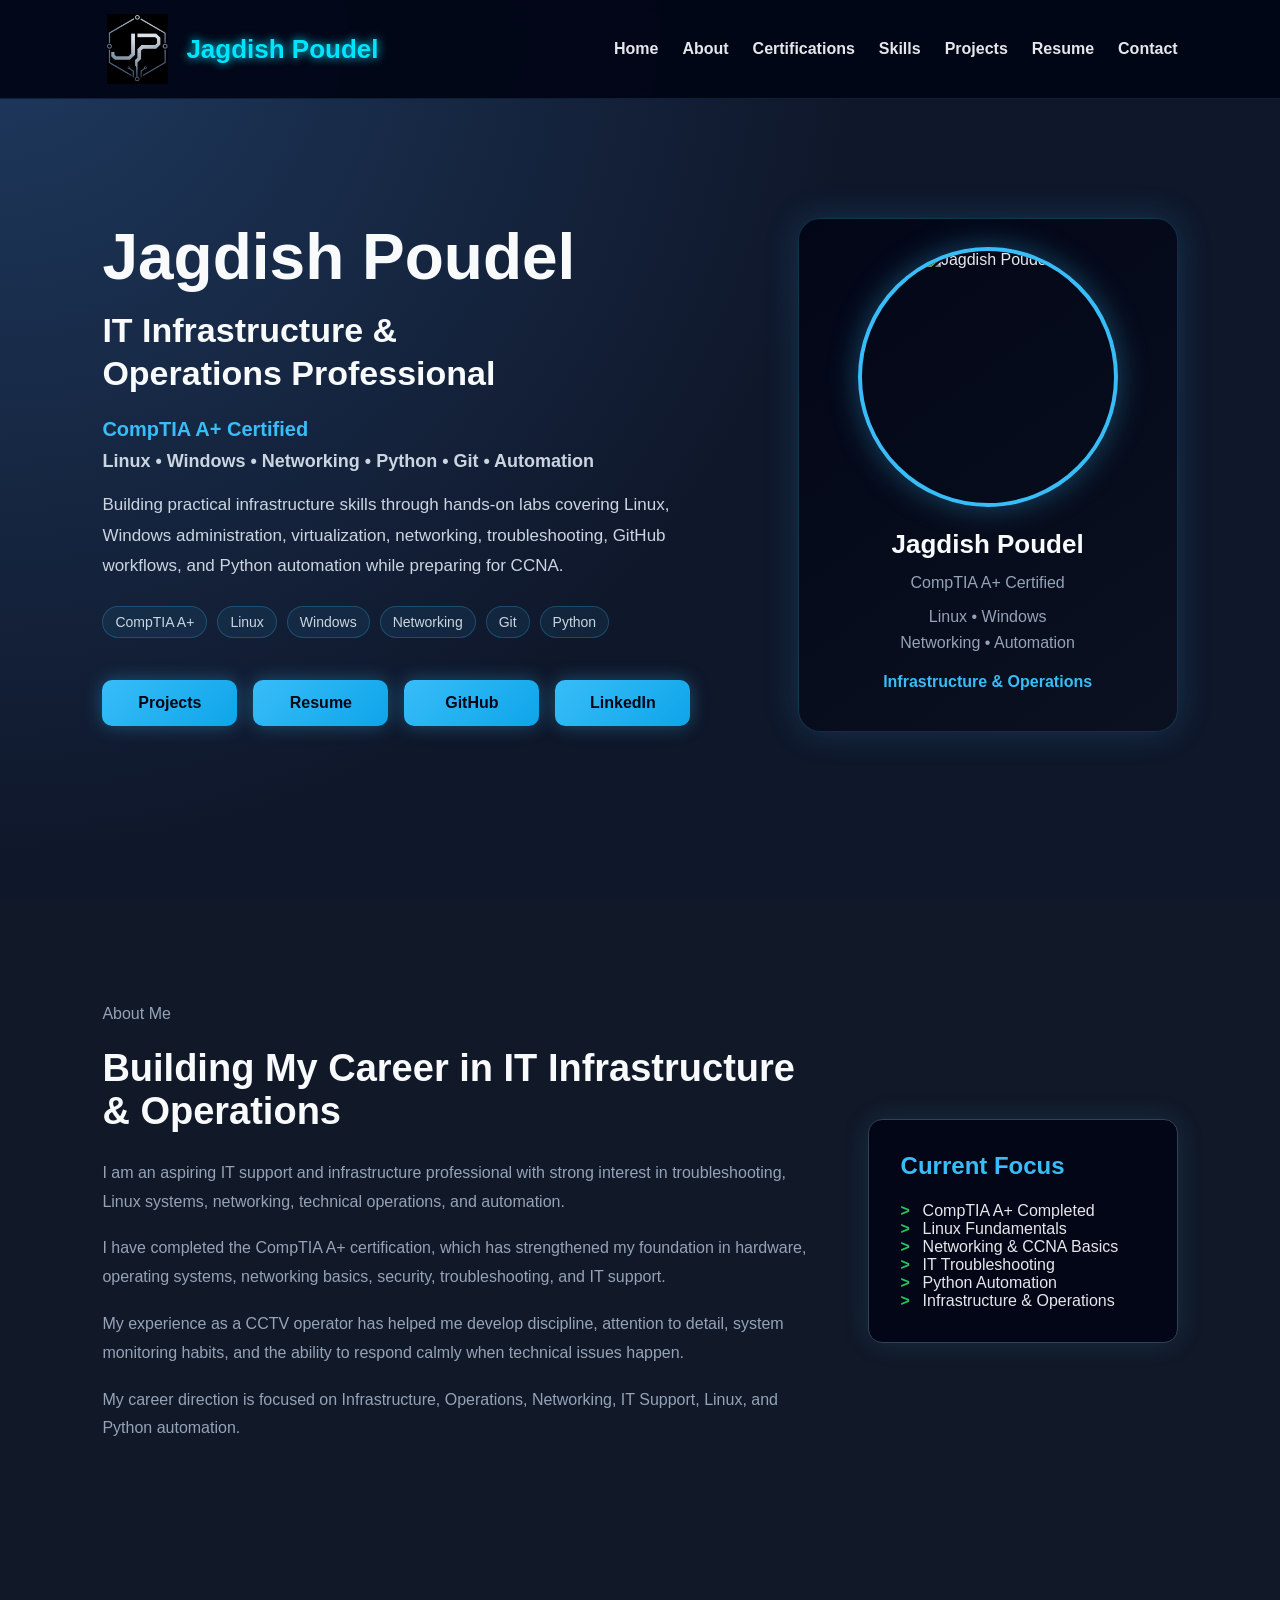
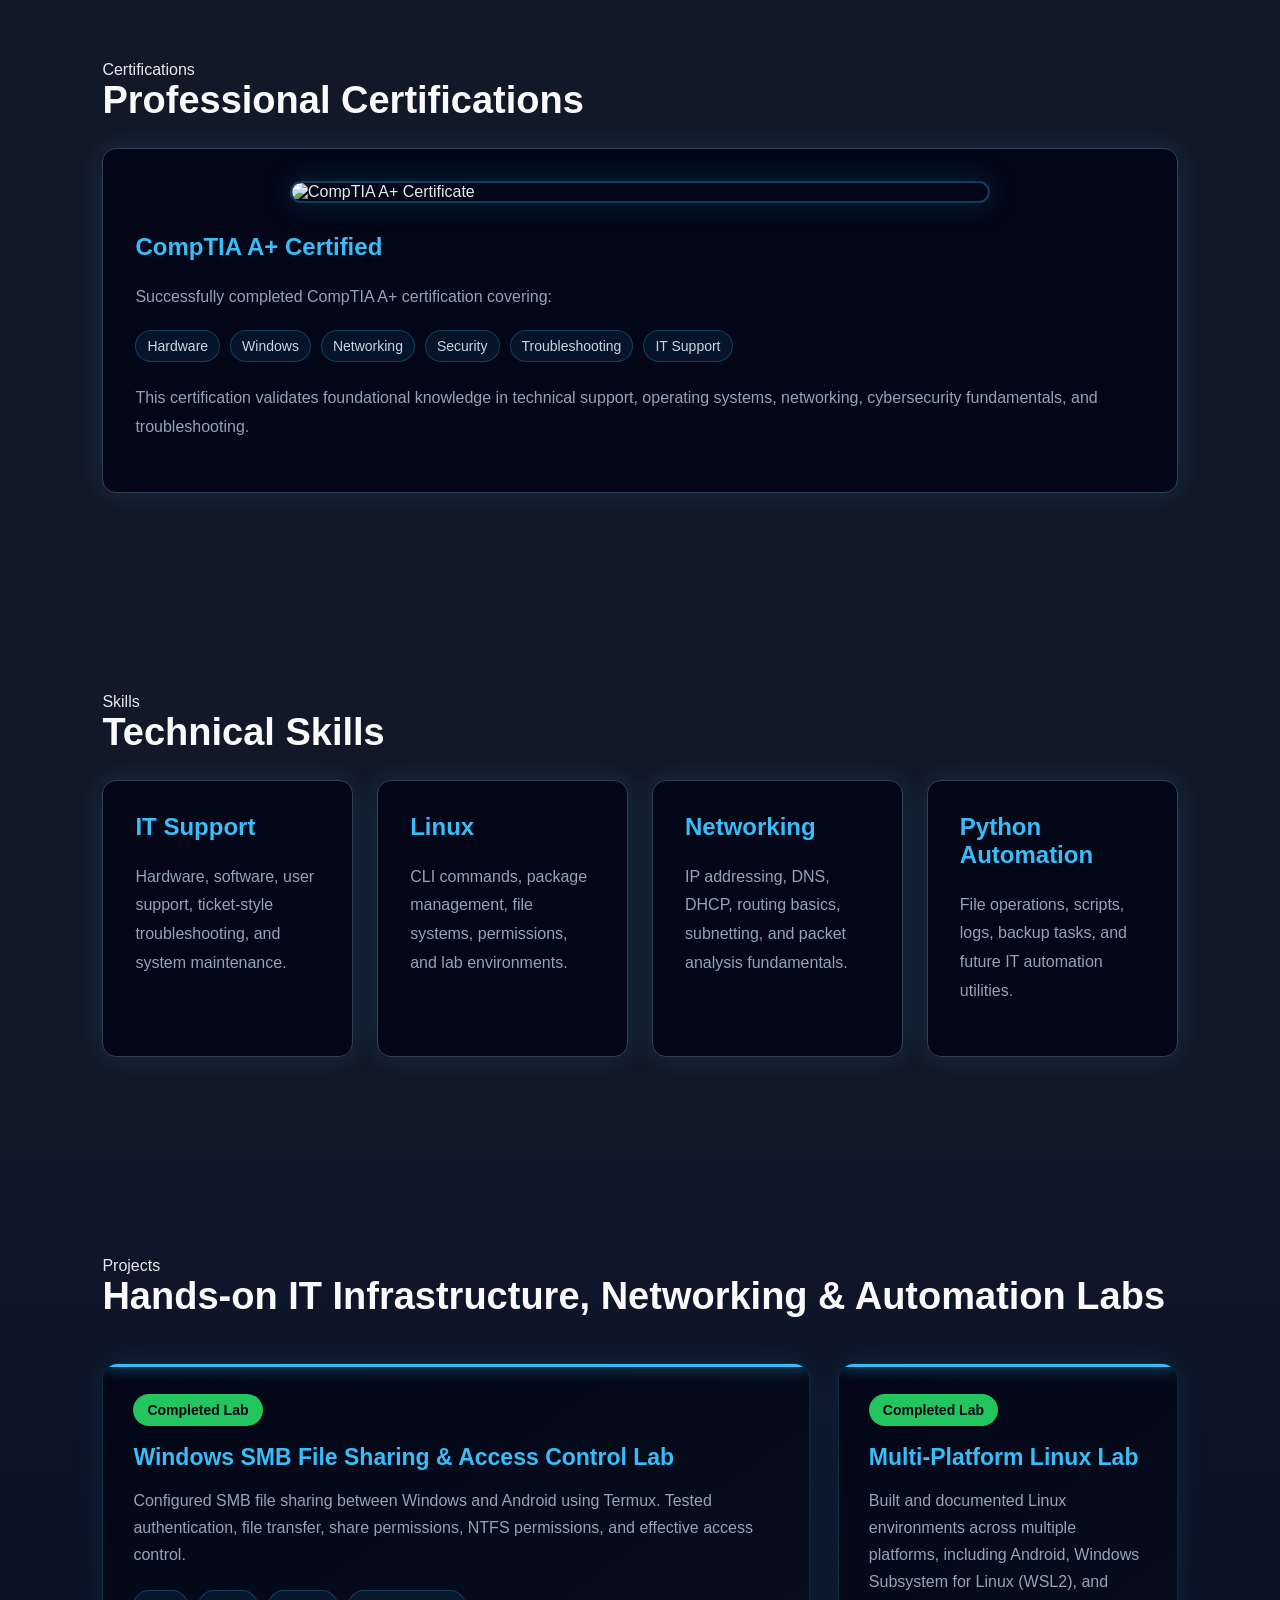
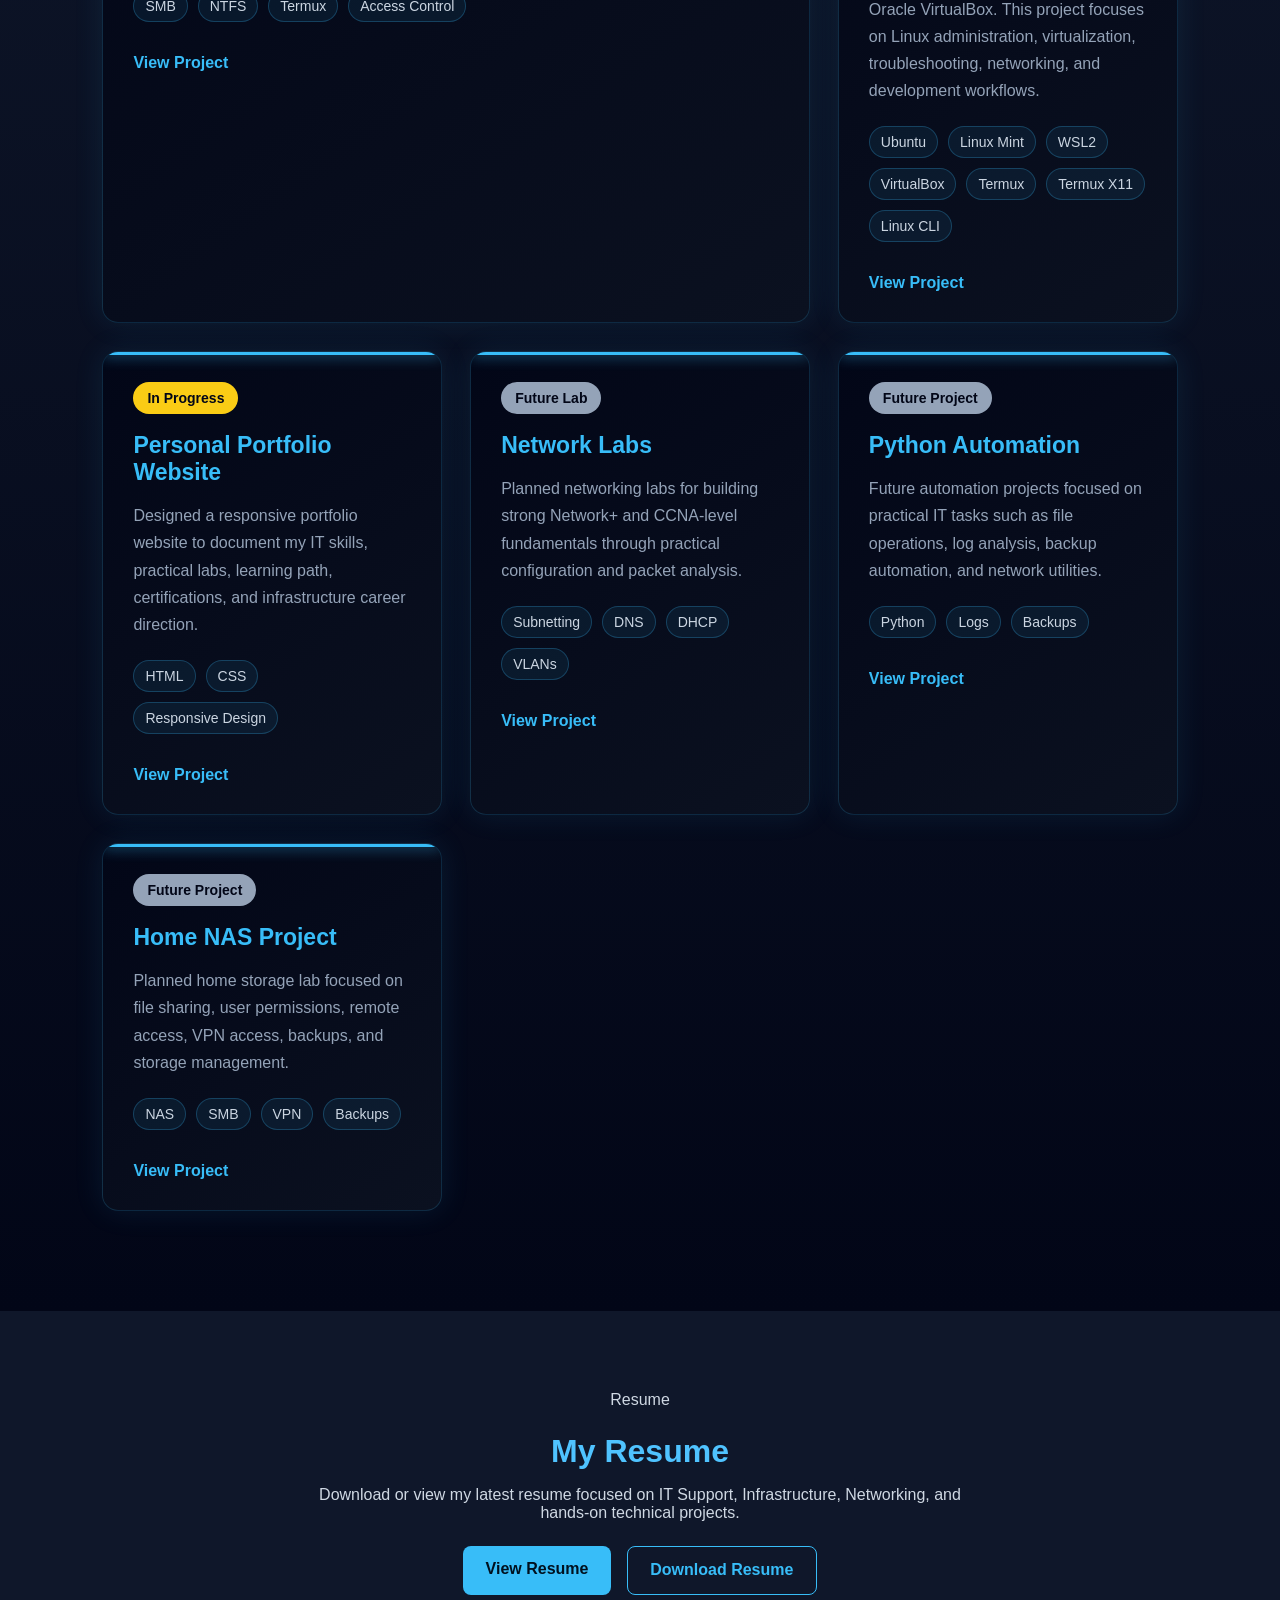
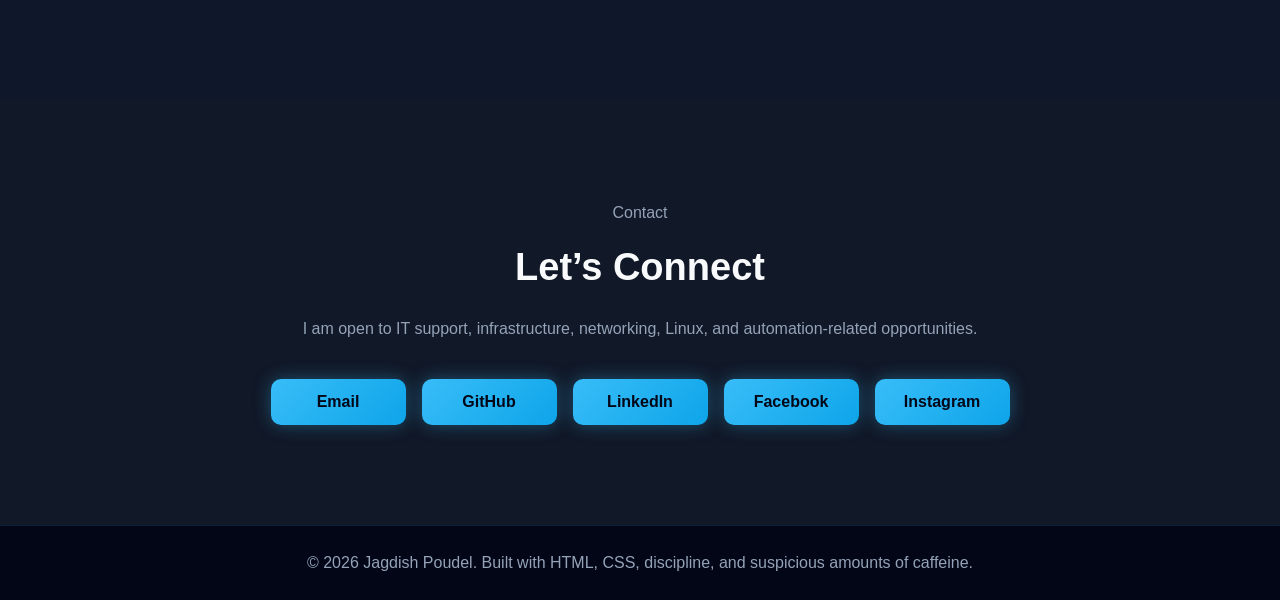
==== commit 57d63ab2: "Added Resume section" ====
--- a/index.html
+++ b/index.html
@@ -1,356 +1,410 @@
-<!DOCTYPE html>
-<html lang="en">
-<head>
-  <meta charset="UTF-8" />
-  <meta name="viewport" content="width=device-width, initial-scale=1.0" />
-  <title>Jagdish Poudel | IT Support & Automation</title>
-  <link rel="stylesheet" href="./style.css" />
-</head>
-
-<body>
-
-<header class="header">
-  <nav class="navbar">
-    <a href="index.html" class="brand">
-      <img src="image/logo.jpeg" alt="Jagdish Poudel logo">
-      <span>Jagdish Poudel</span>
-    </a>
-
-    <ul class="nav-links">
-      <li><a href="#home">Home</a></li>
-      <li><a href="#about">About</a></li>
-      <li><a href="#certifications">Certifications</a></li>
-      <li><a href="#skills">Skills</a></li>
-      <li><a href="#projects">Projects</a></li>
-      <li><a href="resume.pdf" target="_blank">Resume</a></li>
-      <li><a href="#contact">Contact</a></li>
-    </ul>
-  </nav>
-</header>
-
-<section id="home" class="hero">
-  <div class="hero-content">
-
-    <div class="hero-text">
-      <h1>Jagdish Poudel</h1>
-
-      <h2>
-        IT Infrastructure &amp;<br>
-        Operations Professional
-      </h2>
-
-      <p class="hero-certification">
-        CompTIA A+ Certified
-      </p>
-
-      <p class="hero-focus">
-        Linux • Windows • Networking • Python • Git • Automation
-      </p>
-
-      <p class="hero-description">
-        Building practical infrastructure skills through hands-on labs covering
-        Linux, Windows administration, virtualization, networking, troubleshooting,
-        GitHub workflows, and Python automation while preparing for CCNA.
-      </p>
-
-      <div class="hero-badges">
-        <span>CompTIA A+</span>
-        <span>Linux</span>
-        <span>Windows</span>
-        <span>Networking</span>
-        <span>Git</span>
-        <span>Python</span>
-      </div>
-
-      <div class="hero-buttons">
-        <a href="#projects" class="btn primary-btn">Projects</a>
-        <a href="#resume" class="btn resume-btn">Resume</a>
-        <a href="https://github.com/freakster101" target="_blank" class="btn">GitHub</a>
-        <a href="https://www.linkedin.com/in/jagdishpoudel" target="_blank" class="btn">LinkedIn</a>
-      </div>
-    </div>
-
-    <div class="hero-card">
-      <div class="profile-image-wrapper">
-        <img src="image/profile.jpg" alt="Jagdish Poudel" class="profile-image">
-      </div>
-
-      <h3>Jagdish Poudel</h3>
-
-      <p>CompTIA A+ Certified</p>
-
-      <p>
-        Linux • Windows<br>
-        Networking • Automation
-      </p>
-
-      <p class="career-label">
-        Infrastructure &amp; Operations
-      </p>
-    </div>
-
-  </div>
-</section>
-
-<section id="about" class="about">
-  <div class="about-container">
-    <div class="about-text">
-      <p class="section-label">About Me</p>
-
-      <h2>Building My Career in IT Infrastructure & Operations</h2>
-
-      <p>
-        I am an aspiring IT support and infrastructure professional with strong
-        interest in troubleshooting, Linux systems, networking, technical operations,
-        and automation.
-      </p>
-
-      <p>
-        I have completed the CompTIA A+ certification, which has strengthened my
-        foundation in hardware, operating systems, networking basics, security,
-        troubleshooting, and IT support.
-      </p>
-
-      <p>
-        My experience as a CCTV operator has helped me develop discipline,
-        attention to detail, system monitoring habits, and the ability to respond
-        calmly when technical issues happen.
-      </p>
-
-      <p>
-        My career direction is focused on Infrastructure, Operations, Networking,
-        IT Support, Linux, and Python automation.
-      </p>
-    </div>
-
-    <div class="about-card">
-      <h3>Current Focus</h3>
-
-      <ul>
-        <li>CompTIA A+ Completed</li>
-        <li>Linux Fundamentals</li>
-        <li>Networking & CCNA Basics</li>
-        <li>IT Troubleshooting</li>
-        <li>Python Automation</li>
-        <li>Infrastructure & Operations</li>
-      </ul>
-    </div>
-  </div>
-</section>
-
-<section id="certifications" class="certifications">
-
-    <p class="section-label">Certifications</p>
-
-    <h2>Professional Certifications</h2>
-
-    <div class="cert-card">
-
-        <img
-            src="image/comptia-a-plus-certificate.jpg"
-            alt="CompTIA A+ Certificate"
-            class="certificate-image"
-        >
-
-        <h3>CompTIA A+ Certified</h3>
-
-        <p>
-            Successfully completed CompTIA A+ certification covering:
-        </p>
-
-        <div class="project-meta">
-            <span>Hardware</span>
-            <span>Windows</span>
-            <span>Networking</span>
-            <span>Security</span>
-            <span>Troubleshooting</span>
-            <span>IT Support</span>
-        </div>
-
-        <p>
-            This certification validates foundational knowledge in
-            technical support, operating systems, networking,
-            cybersecurity fundamentals, and troubleshooting.
-        </p>
-
-    </div>
-
-</section>
-
-<section id="skills" class="skills">
-  <p class="section-label">Skills</p>
-  <h2>Technical Skills</h2>
-
-  <div class="skills-grid">
-    <div class="skill-card">
-      <h3>IT Support</h3>
-      <p>Hardware, software, user support, ticket-style troubleshooting, and system maintenance.</p>
-    </div>
-
-    <div class="skill-card">
-      <h3>Linux</h3>
-      <p>CLI commands, package management, file systems, permissions, and lab environments.</p>
-    </div>
-
-    <div class="skill-card">
-      <h3>Networking</h3>
-      <p>IP addressing, DNS, DHCP, routing basics, subnetting, and packet analysis fundamentals.</p>
-    </div>
-
-    <div class="skill-card">
-      <h3>Python Automation</h3>
-      <p>File operations, scripts, logs, backup tasks, and future IT automation utilities.</p>
-    </div>
-  </div>
-</section>
-
-<section id="projects" class="projects">
-  <p class="section-label">Projects</p>
-  <h2>Hands-on IT Infrastructure, Networking & Automation Labs</h2>
-
-  <div class="projects-grid">
-
-    <div class="project-card featured-project">
-      <span class="project-status">Completed Lab</span>
-      <h3>Windows SMB File Sharing & Access Control Lab</h3>
-      <p>
-        Configured SMB file sharing between Windows and Android using Termux.
-        Tested authentication, file transfer, share permissions, NTFS permissions,
-        and effective access control.
-      </p>
-      <div class="project-meta">
-        <span>SMB</span>
-        <span>NTFS</span>
-        <span>Termux</span>
-        <span>Access Control</span>
-      </div>
-      <a href="projects/smb-file-sharing.html" class="project-link">View Project</a>
-    </div>
-
-    <div class="project-card">
-      <span class="project-status active">Active Lab</span>
-      <h3>Android Linux Laboratory</h3>
-      <p>
-        Built a Linux learning environment on Android using Termux, Ubuntu,
-        and VNC for CLI practice, package management, and remote access.
-      </p>
-      <div class="project-meta">
-        <span>Termux</span>
-        <span>Ubuntu</span>
-        <span>VNC</span>
-        <span>Linux CLI</span>
-      </div>
-      <a href="projects/android-linux-lab.html" class="project-link">View Project</a>
-    </div>
-
-    <div class="project-card">
-      <span class="project-status progress">In Progress</span>
-      <h3>Personal Portfolio Website</h3>
-      <p>
-        Designed a responsive portfolio website to document my IT skills,
-        practical labs, learning path, certifications, and infrastructure career direction.
-      </p>
-      <div class="project-meta">
-        <span>HTML</span>
-        <span>CSS</span>
-        <span>Responsive Design</span>
-      </div>
-      <a href="projects/portfolio-website.html" class="project-link">View Project</a>
-    </div>
-
-    <div class="project-card">
-      <span class="project-status future">Future Lab</span>
-      <h3>Network Labs</h3>
-      <p>
-        Planned networking labs for building strong Network+ and CCNA-level
-        fundamentals through practical configuration and packet analysis.
-      </p>
-      <div class="project-meta">
-        <span>Subnetting</span>
-        <span>DNS</span>
-        <span>DHCP</span>
-        <span>VLANs</span>
-      </div>
-      <a href="projects/network-labs.html" class="project-link">View Project</a>
-    </div>
-
-    <div class="project-card">
-      <span class="project-status future">Future Project</span>
-      <h3>Python Automation</h3>
-      <p>
-        Future automation projects focused on practical IT tasks such as file
-        operations, log analysis, backup automation, and network utilities.
-      </p>
-      <div class="project-meta">
-        <span>Python</span>
-        <span>Logs</span>
-        <span>Backups</span>
-      </div>
-      <a href="projects/python-automation.html" class="project-link">View Project</a>
-    </div>
-
-    <div class="project-card">
-      <span class="project-status future">Future Project</span>
-      <h3>Home NAS Project</h3>
-      <p>
-        Planned home storage lab focused on file sharing, user permissions,
-        remote access, VPN access, backups, and storage management.
-      </p>
-      <div class="project-meta">
-        <span>NAS</span>
-        <span>SMB</span>
-        <span>VPN</span>
-        <span>Backups</span>
-      </div>
-      <a href="projects/home-nas-project.html" class="project-link">View Project</a>
-    </div>
-
-  </div>
-</section>
-
-<section id="contact" class="contact">
-  <p class="section-label">Contact</p>
-  <h2>Let’s Connect</h2>
-  <p>
-    I am open to IT support, infrastructure, networking, Linux, and automation-related opportunities.
-  </p>
-
-  <div class="hero-buttons contact-buttons">
-
-    <a href="mailto:jagdishpoudel19@gmail.com" class="btn">
-        Email
-    </a>
-
-    <a href="https://github.com/freakster101"
-       target="_blank"
-       class="btn">
-        GitHub
-    </a>
-
-    <a href="https://www.linkedin.com/in/jagdishpoudel/"
-       target="_blank"
-       class="btn linkedin-btn">
-        LinkedIn
-    </a>
-
-    <a href="https://www.facebook.com/poudel.jagdish/"
-       target="_blank"
-       class="btn facebook-btn">
-        Facebook
-    </a>
-
-    <a href="https://www.instagram.com/jagdispoudel/"
-       target="_blank"
-       class="btn instagram-btn">
-        Instagram
-    </a>
-
-</div>
-</section>
-
-<footer class="footer">
-  <p>© 2026 Jagdish Poudel. Built with HTML, CSS, discipline, and suspicious amounts of caffeine.</p>
-</footer>
-
-</body>
+<!DOCTYPE html>
+<html lang="en">
+<head>
+  <meta charset="UTF-8" />
+  <meta name="viewport" content="width=device-width, initial-scale=1.0" />
+  <title>Jagdish Poudel | IT Support & Automation</title>
+  <link rel="stylesheet" href="./style.css" />
+  <link rel="stylesheet" href="./styles/header.css" />
+  <link rel="stylesheet" href="./styles/hero.css" />
+  <link rel="stylesheet" href="./styles/about.css" />
+  <link rel="stylesheet" href="./styles/certifications.css" />
+  <link rel="stylesheet" href="./styles/skills.css" />
+  <link rel="stylesheet" href="./styles/projects.css" />
+  <link rel="stylesheet" href="./styles/contact.css" />
+  <link rel="stylesheet" href="./styles/responsive.css" />
+  <link rel="stylesheet" href="./styles/resume.css"
+</head>
+
+<body>
+
+<header class="header">
+  <nav class="navbar">
+    <a href="index.html" class="brand">
+      <img src="image/logo.jpeg" alt="Jagdish Poudel logo">
+      <span>Jagdish Poudel</span>
+    </a>
+
+    <ul class="nav-links">
+      <li><a href="#home">Home</a></li>
+      <li><a href="#about">About</a></li>
+      <li><a href="#certifications">Certifications</a></li>
+      <li><a href="#skills">Skills</a></li>
+      <li><a href="#projects">Projects</a></li>
+      <li><a href="#resume">Resume</a></li>
+      <li><a href="#contact">Contact</a></li>
+    </ul>
+  </nav>
+</header>
+
+<section id="home" class="hero">
+  <div class="hero-content">
+
+    <div class="hero-text">
+      <h1>Jagdish Poudel</h1>
+
+      <h2>
+        IT Infrastructure &amp;<br>
+        Operations Professional
+      </h2>
+
+      <p class="hero-certification">
+        CompTIA A+ Certified
+      </p>
+
+      <p class="hero-focus">
+        Linux • Windows • Networking • Python • Git • Automation
+      </p>
+
+      <p class="hero-description">
+        Building practical infrastructure skills through hands-on labs covering
+        Linux, Windows administration, virtualization, networking, troubleshooting,
+        GitHub workflows, and Python automation while preparing for CCNA.
+      </p>
+
+      <div class="hero-badges">
+        <span>CompTIA A+</span>
+        <span>Linux</span>
+        <span>Windows</span>
+        <span>Networking</span>
+        <span>Git</span>
+        <span>Python</span>
+      </div>
+
+      <div class="hero-buttons">
+        <a href="#projects" class="btn primary-btn">Projects</a>
+        <a href="resume.pdf" target="_blank" class="btn resume-btn">Resume</a>
+        <a href="https://github.com/freakster101" target="_blank" class="btn">GitHub</a>
+        <a href="https://www.linkedin.com/in/jagdishpoudel" target="_blank" class="btn">LinkedIn</a>
+      </div>
+    </div>
+
+    <div class="hero-card">
+      <div class="profile-image-wrapper">
+        <img src="image/profile.jpg" alt="Jagdish Poudel" class="profile-image">
+      </div>
+
+      <h3>Jagdish Poudel</h3>
+
+      <p>CompTIA A+ Certified</p>
+
+      <p>
+        Linux • Windows<br>
+        Networking • Automation
+      </p>
+
+      <p class="career-label">
+        Infrastructure &amp; Operations
+      </p>
+    </div>
+
+  </div>
+</section>
+
+<section id="about" class="about">
+  <div class="about-container">
+    <div class="about-text">
+      <p class="section-label">About Me</p>
+
+      <h2>Building My Career in IT Infrastructure & Operations</h2>
+
+      <p>
+        I am an aspiring IT support and infrastructure professional with strong
+        interest in troubleshooting, Linux systems, networking, technical operations,
+        and automation.
+      </p>
+
+      <p>
+        I have completed the CompTIA A+ certification, which has strengthened my
+        foundation in hardware, operating systems, networking basics, security,
+        troubleshooting, and IT support.
+      </p>
+
+      <p>
+        My experience as a CCTV operator has helped me develop discipline,
+        attention to detail, system monitoring habits, and the ability to respond
+        calmly when technical issues happen.
+      </p>
+
+      <p>
+        My career direction is focused on Infrastructure, Operations, Networking,
+        IT Support, Linux, and Python automation.
+      </p>
+    </div>
+
+    <div class="about-card">
+      <h3>Current Focus</h3>
+
+      <ul>
+        <li>CompTIA A+ Completed</li>
+        <li>Linux Fundamentals</li>
+        <li>Networking & CCNA Basics</li>
+        <li>IT Troubleshooting</li>
+        <li>Python Automation</li>
+        <li>Infrastructure & Operations</li>
+      </ul>
+    </div>
+  </div>
+</section>
+
+<section id="certifications" class="certifications">
+
+    <p class="section-label">Certifications</p>
+
+    <h2>Professional Certifications</h2>
+
+    <div class="cert-card">
+
+        <img
+            src="image/comptia-a-plus-certificate.jpg"
+            alt="CompTIA A+ Certificate"
+            class="certificate-image"
+        >
+
+        <h3>CompTIA A+ Certified</h3>
+
+        <p>
+            Successfully completed CompTIA A+ certification covering:
+        </p>
+
+        <div class="project-meta">
+            <span>Hardware</span>
+            <span>Windows</span>
+            <span>Networking</span>
+            <span>Security</span>
+            <span>Troubleshooting</span>
+            <span>IT Support</span>
+        </div>
+
+        <p>
+            This certification validates foundational knowledge in
+            technical support, operating systems, networking,
+            cybersecurity fundamentals, and troubleshooting.
+        </p>
+
+    </div>
+
+</section>
+
+<section id="skills" class="skills">
+  <p class="section-label">Skills</p>
+  <h2>Technical Skills</h2>
+
+  <div class="skills-grid">
+    <div class="skill-card">
+      <h3>IT Support</h3>
+      <p>Hardware, software, user support, ticket-style troubleshooting, and system maintenance.</p>
+    </div>
+
+    <div class="skill-card">
+      <h3>Linux</h3>
+      <p>CLI commands, package management, file systems, permissions, and lab environments.</p>
+    </div>
+
+    <div class="skill-card">
+      <h3>Networking</h3>
+      <p>IP addressing, DNS, DHCP, routing basics, subnetting, and packet analysis fundamentals.</p>
+    </div>
+
+    <div class="skill-card">
+      <h3>Python Automation</h3>
+      <p>File operations, scripts, logs, backup tasks, and future IT automation utilities.</p>
+    </div>
+  </div>
+</section>
+
+<section id="projects" class="projects">
+  <p class="section-label">Projects</p>
+  <h2>Hands-on IT Infrastructure, Networking & Automation Labs</h2>
+
+  <div class="projects-grid">
+
+    <div class="project-card featured-project">
+      <span class="project-status completed">Completed Lab</span>
+      <h3>Windows SMB File Sharing & Access Control Lab</h3>
+      <p>
+        Configured SMB file sharing between Windows and Android using Termux.
+        Tested authentication, file transfer, share permissions, NTFS permissions,
+        and effective access control.
+      </p>
+      <div class="project-meta">
+        <span>SMB</span>
+        <span>NTFS</span>
+        <span>Termux</span>
+        <span>Access Control</span>
+      </div>
+      <a href="projects/smb-file-sharing.html" class="project-link">View Project</a>
+    </div>
+
+    <div class="project-card">
+      <span class="project-status completed">Completed Lab</span>
+
+      <h3>Multi-Platform Linux Lab</h3>
+
+      <p>
+          Built and documented Linux environments across multiple platforms,
+          including Android, Windows Subsystem for Linux (WSL2), and Oracle
+          VirtualBox. This project focuses on Linux administration, virtualization,
+          troubleshooting, networking, and development workflows.
+      </p>
+
+      <div class="project-meta">
+          <span>Ubuntu</span>
+          <span>Linux Mint</span>
+          <span>WSL2</span>
+          <span>VirtualBox</span>
+          <span>Termux</span>
+          <span>Termux X11</span>
+          <span>Linux CLI</span>
+      </div>
+
+      <a href="projects/multi-platform-linux-lab.html" class="project-link">
+          View Project
+      </a>
+    </div>
+
+    <div class="project-card">
+      <span class="project-status progress">In Progress</span>
+      <h3>Personal Portfolio Website</h3>
+      <p>
+        Designed a responsive portfolio website to document my IT skills,
+        practical labs, learning path, certifications, and infrastructure career direction.
+      </p>
+      <div class="project-meta">
+        <span>HTML</span>
+        <span>CSS</span>
+        <span>Responsive Design</span>
+      </div>
+      <a href="projects/portfolio-website.html" class="project-link">View Project</a>
+    </div>
+
+    <div class="project-card">
+      <span class="project-status future">Future Lab</span>
+      <h3>Network Labs</h3>
+      <p>
+        Planned networking labs for building strong Network+ and CCNA-level
+        fundamentals through practical configuration and packet analysis.
+      </p>
+      <div class="project-meta">
+        <span>Subnetting</span>
+        <span>DNS</span>
+        <span>DHCP</span>
+        <span>VLANs</span>
+      </div>
+      <a href="projects/network-labs.html" class="project-link">View Project</a>
+    </div>
+
+    <div class="project-card">
+      <span class="project-status future">Future Project</span>
+      <h3>Python Automation</h3>
+      <p>
+        Future automation projects focused on practical IT tasks such as file
+        operations, log analysis, backup automation, and network utilities.
+      </p>
+      <div class="project-meta">
+        <span>Python</span>
+        <span>Logs</span>
+        <span>Backups</span>
+      </div>
+      <a href="projects/python-automation.html" class="project-link">View Project</a>
+    </div>
+
+    <div class="project-card">
+      <span class="project-status future">Future Project</span>
+      <h3>Home NAS Project</h3>
+      <p>
+        Planned home storage lab focused on file sharing, user permissions,
+        remote access, VPN access, backups, and storage management.
+      </p>
+      <div class="project-meta">
+        <span>NAS</span>
+        <span>SMB</span>
+        <span>VPN</span>
+        <span>Backups</span>
+      </div>
+      <a href="projects/home-nas-project.html" class="project-link">View Project</a>
+    </div>
+
+  </div>
+</section>
+
+<section id="resume" class="resume-section">
+  <p class="section-label">Resume</p>
+  <h2>My Resume</h2>
+
+  <p>
+    Download or view my latest resume focused on IT Support,
+    Infrastructure, Networking, and hands-on technical projects.
+  </p>
+
+  <div class="resume-actions">
+    <a
+      href="assets/Jagdish_Poudel_Resume.pdf"
+      target="_blank"
+      rel="noopener"
+      class="btn primary-btn"
+      id="viewResumeBtn"
+    >
+      View Resume
+    </a>
+
+    <a
+      href="assets/Jagdish_Poudel_Resume.pdf"
+      download
+      class="btn secondary-btn"
+      id="downloadResumeBtn"
+    >
+      Download Resume
+    </a>
+  </div>
+
+  <p id="resumeStatus" class="resume-status"></p>
+</section>
+  
+
+<section id="contact" class="contact">
+  <p class="section-label">Contact</p>
+  <h2>Let’s Connect</h2>
+  <p>
+    I am open to IT support, infrastructure, networking, Linux, and automation-related opportunities.
+  </p>
+
+  <div class="hero-buttons contact-buttons">
+
+    <a href="mailto:jagdishpoudel19@gmail.com" class="btn">
+        Email
+    </a>
+
+    <a href="https://github.com/freakster101"
+       target="_blank"
+       class="btn">
+        GitHub
+    </a>
+
+    <a href="https://www.linkedin.com/in/jagdishpoudel/"
+       target="_blank"
+       class="btn linkedin-btn">
+        LinkedIn
+    </a>
+
+    <a href="https://www.facebook.com/poudel.jagdish/"
+       target="_blank"
+       class="btn facebook-btn">
+        Facebook
+    </a>
+
+    <a href="https://www.instagram.com/jagdispoudel/"
+       target="_blank"
+       class="btn instagram-btn">
+        Instagram
+    </a>
+
+</div>
+</section>
+
+<footer class="footer">
+  <p>© 2026 Jagdish Poudel. Built with HTML, CSS, discipline, and suspicious amounts of caffeine.</p>
+</footer>
+<script src="script.js"></script>
+</body>
 </html>
--- a/styles/resume.css
+++ b/styles/resume.css
@@ -0,0 +1,54 @@
+.resume-section {
+  padding: 80px 20px;
+  text-align: center;
+}
+
+.resume-section h2 {
+  color: #4fc3ff;
+  font-size: 2rem;
+  margin-bottom: 1rem;
+}
+
+.resume-section p {
+  max-width: 650px;
+  margin: 0 auto 1.5rem;
+  color: #cfd8e3;
+}
+
+.resume-actions {
+  display: flex;
+  justify-content: center;
+  gap: 1rem;
+  margin-top: 1.5rem;
+  flex-wrap: wrap;
+}
+
+.btn {
+  display: inline-block;
+  padding: 0.9rem 1.4rem;
+  border-radius: 8px;
+  text-decoration: none;
+  font-weight: 700;
+  transition: transform 0.2s ease, opacity 0.2s ease;
+}
+
+.btn:hover {
+  transform: translateY(-2px);
+  opacity: 0.9;
+}
+
+.primary-btn {
+  background: #38bdf8;
+  color: #00111f;
+}
+
+.secondary-btn {
+  border: 1px solid #38bdf8;
+  color: #38bdf8;
+}
+
+.resume-status {
+  margin-top: 1rem;
+  font-size: 0.9rem;
+  color: #8fdcff;
+}
